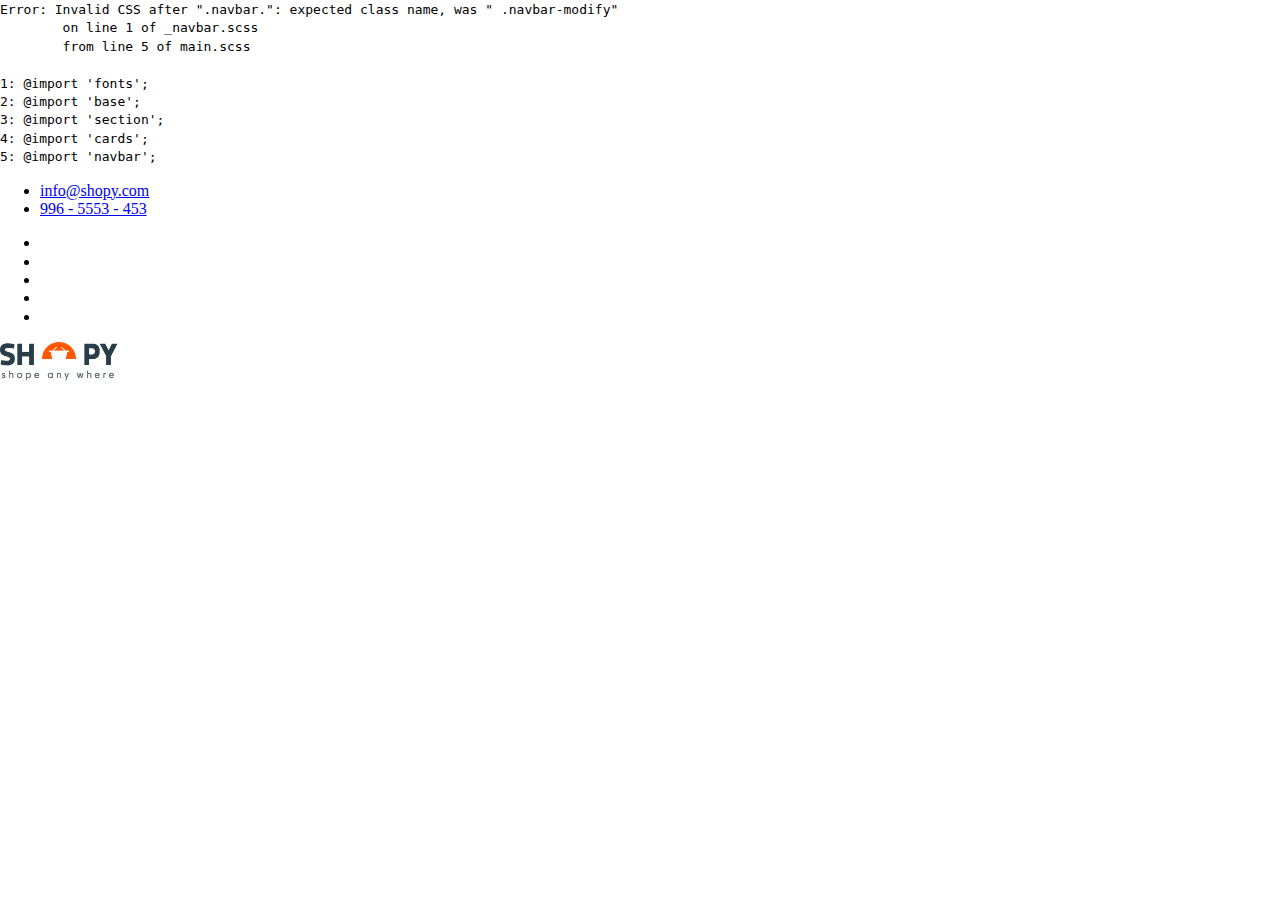
==== index.html @ 3f9ce045 "shopy" ====
<!DOCTYPE html>
<html lang="en">
<head>
    <meta charset="UTF-8">
    <title>shopy</title>
    <link rel="stylesheet" href="scss/normalize.css">
    <link rel="stylesheet" href="scss/main.css">
</head>
<body>
<div class="wrapper">
    <header class="header">
        <div class="container">
            <div class="header-top">
                <div class="list-contacts">
                    <ul>
                        <li><a href="mailto:info@shopy.com"><i class="icon-mail-icon"></i>info@shopy.com</a></li>
                        <li><a href="tel:996 - 5553 - 453"><i class="icon-phone-icon"></i>996 - 5553 - 453</a></li>
                    </ul>
                </div>
                <div class="list-socials">
                    <ul>
                        <li><a href="#" class="icon-facebook-icon"></a></li>
                        <li><a href="#" class="icon-twitter-icon"></a></li>
                        <li><a href="#" class="icon-google-icon"></a></li>
                        <li><a href="#" class="icon-instagram-icon"></a></li>
                        <li><a href="#" class="navbar-toggler"></a></li>
                    </ul>
                </div>
            </div>
            <div class="header-body">
                <div class="header-left">
                    <div class="logo">
                        <img src="images/Logo.png" alt="logo">
                    </div>
                </div>
                <div class="header-right">
                    <div class="navbar-nar"></div>
                </div>
            </div>
        </div>
    </header>
</div>
<script src="js/jquery-3.2.1.min.js"></script>
<script src="js/common.js"></script>
</body>
</html>
---- scss/main.css ----
/*
Error: Invalid CSS after ".navbar.": expected class name, was " .navbar-modify"
        on line 1 of _navbar.scss
        from line 5 of main.scss

1: @import 'fonts';
2: @import 'base';
3: @import 'section';
4: @import 'cards';
5: @import 'navbar';

Backtrace:
_navbar.scss:1
main.scss:5
C:/Ruby24-x64/lib/ruby/gems/2.4.0/gems/sass-3.4.24/lib/sass/scss/parser.rb:1207:in `expected'
C:/Ruby24-x64/lib/ruby/gems/2.4.0/gems/sass-3.4.24/lib/sass/scss/parser.rb:1137:in `expected'
C:/Ruby24-x64/lib/ruby/gems/2.4.0/gems/sass-3.4.24/lib/sass/scss/parser.rb:1132:in `tok!'
C:/Ruby24-x64/lib/ruby/gems/2.4.0/gems/sass-3.4.24/lib/sass/scss/static_parser.rb:190:in `class_selector'
C:/Ruby24-x64/lib/ruby/gems/2.4.0/gems/sass-3.4.24/lib/sass/scss/static_parser.rb:158:in `simple_selector_sequence'
C:/Ruby24-x64/lib/ruby/gems/2.4.0/gems/sass-3.4.24/lib/sass/scss/static_parser.rb:111:in `selector'
C:/Ruby24-x64/lib/ruby/gems/2.4.0/gems/sass-3.4.24/lib/sass/scss/static_parser.rb:86:in `selector_comma_sequence'
C:/Ruby24-x64/lib/ruby/gems/2.4.0/gems/sass-3.4.24/lib/sass/scss/parser.rb:1115:in `expr!'
C:/Ruby24-x64/lib/ruby/gems/2.4.0/gems/sass-3.4.24/lib/sass/scss/static_parser.rb:20:in `parse_selector'
C:/Ruby24-x64/lib/ruby/gems/2.4.0/gems/sass-3.4.24/lib/sass/tree/visitors/perform.rb:427:in `visit_rule'
C:/Ruby24-x64/lib/ruby/gems/2.4.0/gems/sass-3.4.24/lib/sass/tree/visitors/base.rb:36:in `visit'
C:/Ruby24-x64/lib/ruby/gems/2.4.0/gems/sass-3.4.24/lib/sass/tree/visitors/perform.rb:160:in `block in visit'
C:/Ruby24-x64/lib/ruby/gems/2.4.0/gems/sass-3.4.24/lib/sass/stack.rb:79:in `block in with_base'
C:/Ruby24-x64/lib/ruby/gems/2.4.0/gems/sass-3.4.24/lib/sass/stack.rb:115:in `with_frame'
C:/Ruby24-x64/lib/ruby/gems/2.4.0/gems/sass-3.4.24/lib/sass/stack.rb:79:in `with_base'
C:/Ruby24-x64/lib/ruby/gems/2.4.0/gems/sass-3.4.24/lib/sass/tree/visitors/perform.rb:160:in `visit'
C:/Ruby24-x64/lib/ruby/gems/2.4.0/gems/sass-3.4.24/lib/sass/tree/visitors/perform.rb:328:in `block (2 levels) in visit_import'
C:/Ruby24-x64/lib/ruby/gems/2.4.0/gems/sass-3.4.24/lib/sass/tree/visitors/perform.rb:328:in `map'
C:/Ruby24-x64/lib/ruby/gems/2.4.0/gems/sass-3.4.24/lib/sass/tree/visitors/perform.rb:328:in `block in visit_import'
C:/Ruby24-x64/lib/ruby/gems/2.4.0/gems/sass-3.4.24/lib/sass/stack.rb:88:in `block in with_import'
C:/Ruby24-x64/lib/ruby/gems/2.4.0/gems/sass-3.4.24/lib/sass/stack.rb:115:in `with_frame'
C:/Ruby24-x64/lib/ruby/gems/2.4.0/gems/sass-3.4.24/lib/sass/stack.rb:88:in `with_import'
C:/Ruby24-x64/lib/ruby/gems/2.4.0/gems/sass-3.4.24/lib/sass/tree/visitors/perform.rb:325:in `visit_import'
C:/Ruby24-x64/lib/ruby/gems/2.4.0/gems/sass-3.4.24/lib/sass/tree/visitors/base.rb:36:in `visit'
C:/Ruby24-x64/lib/ruby/gems/2.4.0/gems/sass-3.4.24/lib/sass/tree/visitors/perform.rb:160:in `block in visit'
C:/Ruby24-x64/lib/ruby/gems/2.4.0/gems/sass-3.4.24/lib/sass/stack.rb:79:in `block in with_base'
C:/Ruby24-x64/lib/ruby/gems/2.4.0/gems/sass-3.4.24/lib/sass/stack.rb:115:in `with_frame'
C:/Ruby24-x64/lib/ruby/gems/2.4.0/gems/sass-3.4.24/lib/sass/stack.rb:79:in `with_base'
C:/Ruby24-x64/lib/ruby/gems/2.4.0/gems/sass-3.4.24/lib/sass/tree/visitors/perform.rb:160:in `visit'
C:/Ruby24-x64/lib/ruby/gems/2.4.0/gems/sass-3.4.24/lib/sass/tree/visitors/base.rb:52:in `block in visit_children'
C:/Ruby24-x64/lib/ruby/gems/2.4.0/gems/sass-3.4.24/lib/sass/tree/visitors/base.rb:52:in `map'
C:/Ruby24-x64/lib/ruby/gems/2.4.0/gems/sass-3.4.24/lib/sass/tree/visitors/base.rb:52:in `visit_children'
C:/Ruby24-x64/lib/ruby/gems/2.4.0/gems/sass-3.4.24/lib/sass/tree/visitors/perform.rb:169:in `block in visit_children'
C:/Ruby24-x64/lib/ruby/gems/2.4.0/gems/sass-3.4.24/lib/sass/tree/visitors/perform.rb:181:in `with_environment'
C:/Ruby24-x64/lib/ruby/gems/2.4.0/gems/sass-3.4.24/lib/sass/tree/visitors/perform.rb:168:in `visit_children'
C:/Ruby24-x64/lib/ruby/gems/2.4.0/gems/sass-3.4.24/lib/sass/tree/visitors/base.rb:36:in `block in visit'
C:/Ruby24-x64/lib/ruby/gems/2.4.0/gems/sass-3.4.24/lib/sass/tree/visitors/perform.rb:188:in `visit_root'
C:/Ruby24-x64/lib/ruby/gems/2.4.0/gems/sass-3.4.24/lib/sass/tree/visitors/base.rb:36:in `visit'
C:/Ruby24-x64/lib/ruby/gems/2.4.0/gems/sass-3.4.24/lib/sass/tree/visitors/perform.rb:159:in `visit'
C:/Ruby24-x64/lib/ruby/gems/2.4.0/gems/sass-3.4.24/lib/sass/tree/visitors/perform.rb:8:in `visit'
C:/Ruby24-x64/lib/ruby/gems/2.4.0/gems/sass-3.4.24/lib/sass/tree/root_node.rb:36:in `css_tree'
C:/Ruby24-x64/lib/ruby/gems/2.4.0/gems/sass-3.4.24/lib/sass/tree/root_node.rb:29:in `render_with_sourcemap'
C:/Ruby24-x64/lib/ruby/gems/2.4.0/gems/sass-3.4.24/lib/sass/engine.rb:381:in `_render_with_sourcemap'
C:/Ruby24-x64/lib/ruby/gems/2.4.0/gems/sass-3.4.24/lib/sass/engine.rb:298:in `render_with_sourcemap'
C:/Ruby24-x64/lib/ruby/gems/2.4.0/gems/sass-3.4.24/lib/sass/plugin/compiler.rb:492:in `update_stylesheet'
C:/Ruby24-x64/lib/ruby/gems/2.4.0/gems/sass-3.4.24/lib/sass/plugin/compiler.rb:215:in `block in update_stylesheets'
C:/Ruby24-x64/lib/ruby/gems/2.4.0/gems/sass-3.4.24/lib/sass/plugin/compiler.rb:209:in `each'
C:/Ruby24-x64/lib/ruby/gems/2.4.0/gems/sass-3.4.24/lib/sass/plugin/compiler.rb:209:in `update_stylesheets'
C:/Ruby24-x64/lib/ruby/gems/2.4.0/gems/sass-3.4.24/lib/sass/plugin.rb:82:in `update_stylesheets'
C:/Ruby24-x64/lib/ruby/gems/2.4.0/gems/sass-3.4.24/lib/sass/exec/sass_scss.rb:340:in `watch_or_update'
C:/Ruby24-x64/lib/ruby/gems/2.4.0/gems/sass-3.4.24/lib/sass/exec/sass_scss.rb:51:in `process_result'
C:/Ruby24-x64/lib/ruby/gems/2.4.0/gems/sass-3.4.24/lib/sass/exec/base.rb:52:in `parse'
C:/Ruby24-x64/lib/ruby/gems/2.4.0/gems/sass-3.4.24/lib/sass/exec/base.rb:19:in `parse!'
C:/Ruby24-x64/lib/ruby/gems/2.4.0/gems/sass-3.4.24/bin/scss:13:in `<top (required)>'
C:/Ruby24-x64/bin/scss:22:in `load'
C:/Ruby24-x64/bin/scss:22:in `<main>'
*/
body:before {
  white-space: pre;
  font-family: monospace;
  content: "Error: Invalid CSS after \".navbar.\": expected class name, was \" .navbar-modify\"\A         on line 1 of _navbar.scss\A         from line 5 of main.scss\A \A 1: @import 'fonts';\A 2: @import 'base';\A 3: @import 'section';\A 4: @import 'cards';\A 5: @import 'navbar';"; }
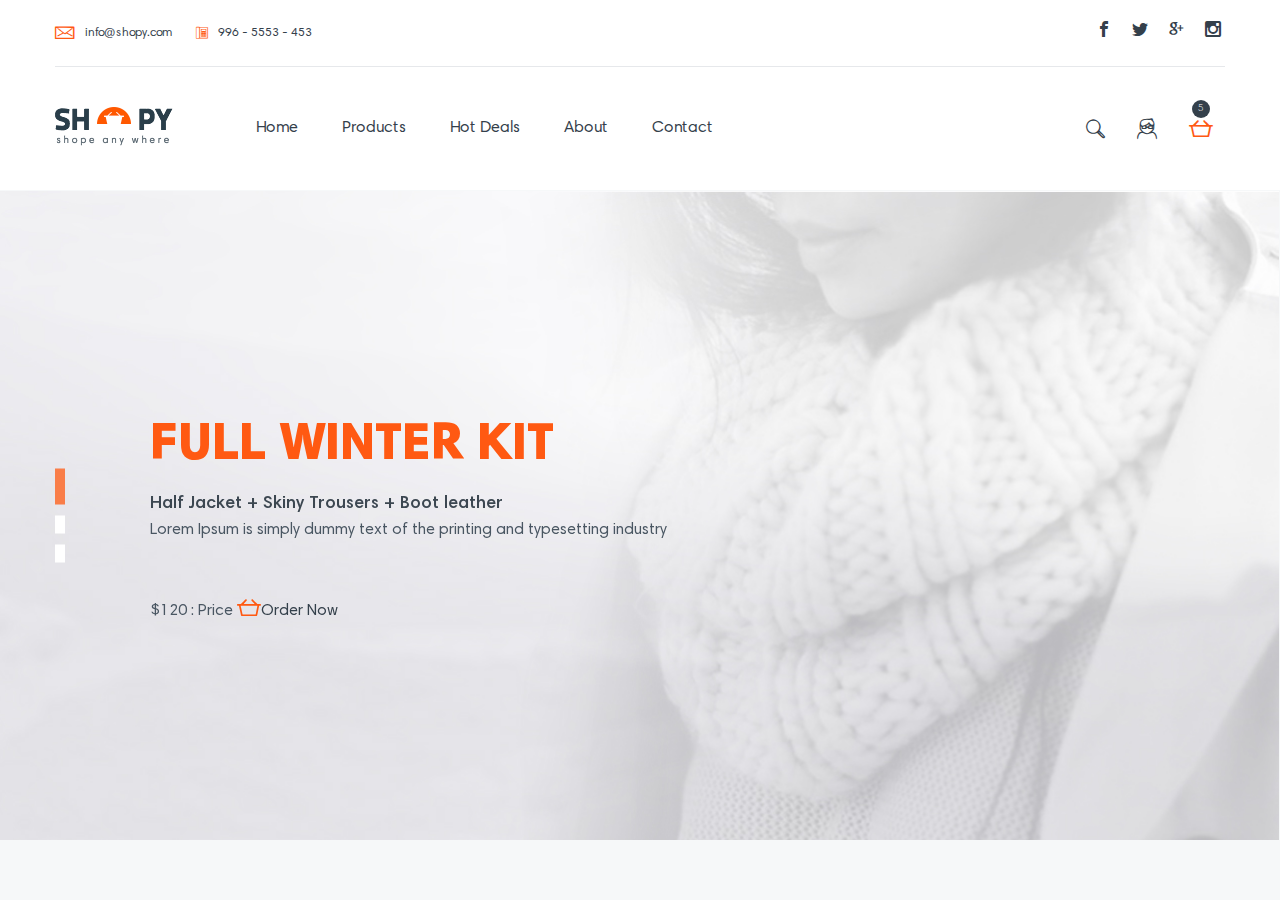
==== commit 8dbad8a4: "..." ====
--- a/index.html
+++ b/index.html
@@ -2,8 +2,11 @@
 <html lang="en">
 <head>
     <meta charset="UTF-8">
+    <meta name="viewport" content="width=device-width, initial-scale=1">
     <title>shopy</title>
     <link rel="stylesheet" href="scss/normalize.css">
+    <link rel="stylesheet" href="slick/slick.css">
+    <link rel="stylesheet" href="slick/slick-theme.css">
     <link rel="stylesheet" href="scss/main.css">
 </head>
 <body>
@@ -13,14 +16,14 @@
             <div class="header-top">
                 <div class="list-contacts">
                     <ul>
-                        <li><a href="mailto:info@shopy.com"><i class="icon-mail-icon"></i>info@shopy.com</a></li>
-                        <li><a href="tel:996 - 5553 - 453"><i class="icon-phone-icon"></i>996 - 5553 - 453</a></li>
+                        <li><a href="mailto:info@shopy.com"><i class="icon-mail-icon"></i><span>info@shopy.com</span></a></li>
+                        <li><a href="tel:996-5553-453"><i class="icon-phone-icon"></i><span>996 - 5553 - 453</span></a></li>
                     </ul>
                 </div>
                 <div class="list-socials">
                     <ul>
-                        <li><a href="#" class="icon-facebook-icon"></a></li>
-                        <li><a href="#" class="icon-twitter-icon"></a></li>
+                        <li><a href="#" class="icon-facebook"></a></li>
+                        <li><a href="#" class="icon-twitter"></a></li>
                         <li><a href="#" class="icon-google-icon"></a></li>
                         <li><a href="#" class="icon-instagram-icon"></a></li>
                         <li><a href="#" class="navbar-toggler"></a></li>
@@ -30,17 +33,94 @@
             <div class="header-body">
                 <div class="header-left">
                     <div class="logo">
-                        <img src="images/Logo.png" alt="logo">
+                        <a href="#"><img src="images/Logo.png" alt="logo"></a>
+                    </div>
+                    <div class="navbar-nar">
+                        <ul>
+                            <li><a href="#">Home</a></li>
+                            <li><a href="#">Products</a></li>
+                            <li><a href="#">Hot Deals</a></li>
+                            <li><a href="#">About</a></li>
+                            <li><a href="#">Contact</a></li>
+                        </ul>
                     </div>
                 </div>
                 <div class="header-right">
-                    <div class="navbar-nar"></div>
+                    <div class="list-options">
+                        <ul>
+                            <li><a href="#" class="icon-search-icon"></a></li>
+                            <li><a href="#" class="icon-user-icon"></a></li>
+                            <li><a href="#" class="icon-cart-icon"><span>5</span></a></li>
+                        </ul>
+                    </div>
                 </div>
             </div>
         </div>
     </header>
+    <div class="main-section-holder">
+        <div class="container holder-dots">
+            <div class="appendDots"></div>
+        </div>
+        <div class="main-section">
+            <div class="sl-slide">
+                <div class="container">
+                    <div class="main-description">
+
+                        <div class="title">FULL WINTER KIT</div>
+                        <div class="description">
+                            <div class="goods">Half Jacket + Skiny Trousers + Boot leather</div>
+                            <p>Lorem Ipsum is simply dummy text of the printing and typesetting industry </p>
+                        </div>
+                        <div class="list-prise">
+                            <ul>
+                                <li>$120 : Price</li>
+                                <li><a href="#"><i class="icon-cart-icon"></i>Order Now</a></li>
+                            </ul>
+                        </div>
+                    </div>
+                </div>
+            </div>
+            <div class="sl-slide">
+                <div class="container">
+                    <div class="main-description">
+
+                        <div class="title">FULL WINTER KIT</div>
+                        <div class="description">
+                            <div class="goods">Half Jacket + Skiny Trousers + Boot leather</div>
+                            <p>Lorem Ipsum is simply dummy text of the printing and typesetting industry </p>
+                        </div>
+                        <div class="list-prise">
+                            <ul>
+                                <li>$120 : Price</li>
+                                <li><a href="#"><i class="icon-cart-icon"></i>Order Now</a></li>
+                            </ul>
+                        </div>
+                    </div>
+                </div>
+            </div>
+            <div class="sl-slide">
+                <div class="container">
+                    <div class="main-description">
+
+                        <div class="title">FULL WINTER KIT</div>
+                        <div class="description">
+                            <div class="goods">Half Jacket + Skiny Trousers + Boot leather</div>
+                            <p>Lorem Ipsum is simply dummy text of the printing and typesetting industry </p>
+                        </div>
+                        <div class="list-prise">
+                            <ul>
+                                <li>$120 : Price</li>
+                                <li><a href="#"><i class="icon-cart-icon"></i>Order Now</a></li>
+                            </ul>
+                        </div>
+                    </div>
+                </div>
+            </div>
+        </div>
+    </div>
 </div>
 <script src="js/jquery-3.2.1.min.js"></script>
+<script src="slick/slick.min.js"></script>
 <script src="js/common.js"></script>
 </body>
 </html>--- a/scss/main.css
+++ b/scss/main.css
@@ -1,75 +1,355 @@
-/*
-Error: Invalid CSS after ".navbar.": expected class name, was " .navbar-modify"
-        on line 1 of _navbar.scss
-        from line 5 of main.scss
-
-1: @import 'fonts';
-2: @import 'base';
-3: @import 'section';
-4: @import 'cards';
-5: @import 'navbar';
-
-Backtrace:
-_navbar.scss:1
-main.scss:5
-C:/Ruby24-x64/lib/ruby/gems/2.4.0/gems/sass-3.4.24/lib/sass/scss/parser.rb:1207:in `expected'
-C:/Ruby24-x64/lib/ruby/gems/2.4.0/gems/sass-3.4.24/lib/sass/scss/parser.rb:1137:in `expected'
-C:/Ruby24-x64/lib/ruby/gems/2.4.0/gems/sass-3.4.24/lib/sass/scss/parser.rb:1132:in `tok!'
-C:/Ruby24-x64/lib/ruby/gems/2.4.0/gems/sass-3.4.24/lib/sass/scss/static_parser.rb:190:in `class_selector'
-C:/Ruby24-x64/lib/ruby/gems/2.4.0/gems/sass-3.4.24/lib/sass/scss/static_parser.rb:158:in `simple_selector_sequence'
-C:/Ruby24-x64/lib/ruby/gems/2.4.0/gems/sass-3.4.24/lib/sass/scss/static_parser.rb:111:in `selector'
-C:/Ruby24-x64/lib/ruby/gems/2.4.0/gems/sass-3.4.24/lib/sass/scss/static_parser.rb:86:in `selector_comma_sequence'
-C:/Ruby24-x64/lib/ruby/gems/2.4.0/gems/sass-3.4.24/lib/sass/scss/parser.rb:1115:in `expr!'
-C:/Ruby24-x64/lib/ruby/gems/2.4.0/gems/sass-3.4.24/lib/sass/scss/static_parser.rb:20:in `parse_selector'
-C:/Ruby24-x64/lib/ruby/gems/2.4.0/gems/sass-3.4.24/lib/sass/tree/visitors/perform.rb:427:in `visit_rule'
-C:/Ruby24-x64/lib/ruby/gems/2.4.0/gems/sass-3.4.24/lib/sass/tree/visitors/base.rb:36:in `visit'
-C:/Ruby24-x64/lib/ruby/gems/2.4.0/gems/sass-3.4.24/lib/sass/tree/visitors/perform.rb:160:in `block in visit'
-C:/Ruby24-x64/lib/ruby/gems/2.4.0/gems/sass-3.4.24/lib/sass/stack.rb:79:in `block in with_base'
-C:/Ruby24-x64/lib/ruby/gems/2.4.0/gems/sass-3.4.24/lib/sass/stack.rb:115:in `with_frame'
-C:/Ruby24-x64/lib/ruby/gems/2.4.0/gems/sass-3.4.24/lib/sass/stack.rb:79:in `with_base'
-C:/Ruby24-x64/lib/ruby/gems/2.4.0/gems/sass-3.4.24/lib/sass/tree/visitors/perform.rb:160:in `visit'
-C:/Ruby24-x64/lib/ruby/gems/2.4.0/gems/sass-3.4.24/lib/sass/tree/visitors/perform.rb:328:in `block (2 levels) in visit_import'
-C:/Ruby24-x64/lib/ruby/gems/2.4.0/gems/sass-3.4.24/lib/sass/tree/visitors/perform.rb:328:in `map'
-C:/Ruby24-x64/lib/ruby/gems/2.4.0/gems/sass-3.4.24/lib/sass/tree/visitors/perform.rb:328:in `block in visit_import'
-C:/Ruby24-x64/lib/ruby/gems/2.4.0/gems/sass-3.4.24/lib/sass/stack.rb:88:in `block in with_import'
-C:/Ruby24-x64/lib/ruby/gems/2.4.0/gems/sass-3.4.24/lib/sass/stack.rb:115:in `with_frame'
-C:/Ruby24-x64/lib/ruby/gems/2.4.0/gems/sass-3.4.24/lib/sass/stack.rb:88:in `with_import'
-C:/Ruby24-x64/lib/ruby/gems/2.4.0/gems/sass-3.4.24/lib/sass/tree/visitors/perform.rb:325:in `visit_import'
-C:/Ruby24-x64/lib/ruby/gems/2.4.0/gems/sass-3.4.24/lib/sass/tree/visitors/base.rb:36:in `visit'
-C:/Ruby24-x64/lib/ruby/gems/2.4.0/gems/sass-3.4.24/lib/sass/tree/visitors/perform.rb:160:in `block in visit'
-C:/Ruby24-x64/lib/ruby/gems/2.4.0/gems/sass-3.4.24/lib/sass/stack.rb:79:in `block in with_base'
-C:/Ruby24-x64/lib/ruby/gems/2.4.0/gems/sass-3.4.24/lib/sass/stack.rb:115:in `with_frame'
-C:/Ruby24-x64/lib/ruby/gems/2.4.0/gems/sass-3.4.24/lib/sass/stack.rb:79:in `with_base'
-C:/Ruby24-x64/lib/ruby/gems/2.4.0/gems/sass-3.4.24/lib/sass/tree/visitors/perform.rb:160:in `visit'
-C:/Ruby24-x64/lib/ruby/gems/2.4.0/gems/sass-3.4.24/lib/sass/tree/visitors/base.rb:52:in `block in visit_children'
-C:/Ruby24-x64/lib/ruby/gems/2.4.0/gems/sass-3.4.24/lib/sass/tree/visitors/base.rb:52:in `map'
-C:/Ruby24-x64/lib/ruby/gems/2.4.0/gems/sass-3.4.24/lib/sass/tree/visitors/base.rb:52:in `visit_children'
-C:/Ruby24-x64/lib/ruby/gems/2.4.0/gems/sass-3.4.24/lib/sass/tree/visitors/perform.rb:169:in `block in visit_children'
-C:/Ruby24-x64/lib/ruby/gems/2.4.0/gems/sass-3.4.24/lib/sass/tree/visitors/perform.rb:181:in `with_environment'
-C:/Ruby24-x64/lib/ruby/gems/2.4.0/gems/sass-3.4.24/lib/sass/tree/visitors/perform.rb:168:in `visit_children'
-C:/Ruby24-x64/lib/ruby/gems/2.4.0/gems/sass-3.4.24/lib/sass/tree/visitors/base.rb:36:in `block in visit'
-C:/Ruby24-x64/lib/ruby/gems/2.4.0/gems/sass-3.4.24/lib/sass/tree/visitors/perform.rb:188:in `visit_root'
-C:/Ruby24-x64/lib/ruby/gems/2.4.0/gems/sass-3.4.24/lib/sass/tree/visitors/base.rb:36:in `visit'
-C:/Ruby24-x64/lib/ruby/gems/2.4.0/gems/sass-3.4.24/lib/sass/tree/visitors/perform.rb:159:in `visit'
-C:/Ruby24-x64/lib/ruby/gems/2.4.0/gems/sass-3.4.24/lib/sass/tree/visitors/perform.rb:8:in `visit'
-C:/Ruby24-x64/lib/ruby/gems/2.4.0/gems/sass-3.4.24/lib/sass/tree/root_node.rb:36:in `css_tree'
-C:/Ruby24-x64/lib/ruby/gems/2.4.0/gems/sass-3.4.24/lib/sass/tree/root_node.rb:29:in `render_with_sourcemap'
-C:/Ruby24-x64/lib/ruby/gems/2.4.0/gems/sass-3.4.24/lib/sass/engine.rb:381:in `_render_with_sourcemap'
-C:/Ruby24-x64/lib/ruby/gems/2.4.0/gems/sass-3.4.24/lib/sass/engine.rb:298:in `render_with_sourcemap'
-C:/Ruby24-x64/lib/ruby/gems/2.4.0/gems/sass-3.4.24/lib/sass/plugin/compiler.rb:492:in `update_stylesheet'
-C:/Ruby24-x64/lib/ruby/gems/2.4.0/gems/sass-3.4.24/lib/sass/plugin/compiler.rb:215:in `block in update_stylesheets'
-C:/Ruby24-x64/lib/ruby/gems/2.4.0/gems/sass-3.4.24/lib/sass/plugin/compiler.rb:209:in `each'
-C:/Ruby24-x64/lib/ruby/gems/2.4.0/gems/sass-3.4.24/lib/sass/plugin/compiler.rb:209:in `update_stylesheets'
-C:/Ruby24-x64/lib/ruby/gems/2.4.0/gems/sass-3.4.24/lib/sass/plugin.rb:82:in `update_stylesheets'
-C:/Ruby24-x64/lib/ruby/gems/2.4.0/gems/sass-3.4.24/lib/sass/exec/sass_scss.rb:340:in `watch_or_update'
-C:/Ruby24-x64/lib/ruby/gems/2.4.0/gems/sass-3.4.24/lib/sass/exec/sass_scss.rb:51:in `process_result'
-C:/Ruby24-x64/lib/ruby/gems/2.4.0/gems/sass-3.4.24/lib/sass/exec/base.rb:52:in `parse'
-C:/Ruby24-x64/lib/ruby/gems/2.4.0/gems/sass-3.4.24/lib/sass/exec/base.rb:19:in `parse!'
-C:/Ruby24-x64/lib/ruby/gems/2.4.0/gems/sass-3.4.24/bin/scss:13:in `<top (required)>'
-C:/Ruby24-x64/bin/scss:22:in `load'
-C:/Ruby24-x64/bin/scss:22:in `<main>'
-*/
-body:before {
-  white-space: pre;
-  font-family: monospace;
-  content: "Error: Invalid CSS after \".navbar.\": expected class name, was \" .navbar-modify\"\A         on line 1 of _navbar.scss\A         from line 5 of main.scss\A \A 1: @import 'fonts';\A 2: @import 'base';\A 3: @import 'section';\A 4: @import 'cards';\A 5: @import 'navbar';"; }
+@font-face {
+  font-family: 'Harmonia Sans Pro Cyr Semi Bd';
+  src: url("../fonts/HarmoniaSansProCyr-SemiBd.woff2") format("woff2"), url("../fonts/HarmoniaSansProCyr-SemiBd.woff") format("woff"), url("../fonts/HarmoniaSansProCyr-SemiBd.svg#HarmoniaSansProCyr-SemiBd") format("svg");
+  font-weight: 600;
+  font-style: normal; }
+@font-face {
+  font-family: 'Harmonia Sans Pro Cyr';
+  src: url("../fonts/HarmoniaSansProCyr-Light.woff2") format("woff2"), url("../fonts/HarmoniaSansProCyr-Light.woff") format("woff"), url("../fonts/HarmoniaSansProCyr-Light.svg#HarmoniaSansProCyr-Light") format("svg");
+  font-weight: 300;
+  font-style: normal; }
+@font-face {
+  font-family: 'Harmonia Sans Pro Cyr';
+  src: url("../fonts/HarmoniaSansProCyr-Italic.woff2") format("woff2"), url("../fonts/HarmoniaSansProCyr-Italic.woff") format("woff"), url("../fonts/HarmoniaSansProCyr-Italic.svg#HarmoniaSansProCyr-Italic") format("svg");
+  font-weight: normal;
+  font-style: italic; }
+@font-face {
+  font-family: 'Harmonia Sans Pro Cyr';
+  src: url("../fonts/HarmoniaSansProCyr-Black.woff2") format("woff2"), url("../fonts/HarmoniaSansProCyr-Black.woff") format("woff"), url("../fonts/HarmoniaSansProCyr-Black.svg#HarmoniaSansProCyr-Black") format("svg");
+  font-weight: 900;
+  font-style: normal; }
+@font-face {
+  font-family: 'Harmonia Sans Pro Cyr';
+  src: url("../fonts/HarmoniaSansProCyr-Bold.woff2") format("woff2"), url("../fonts/HarmoniaSansProCyr-Bold.woff") format("woff"), url("../fonts/HarmoniaSansProCyr-Bold.svg#HarmoniaSansProCyr-Bold") format("svg");
+  font-weight: bold;
+  font-style: normal; }
+@font-face {
+  font-family: 'Harmonia Sans Pro Cyr';
+  src: url("../fonts/HarmoniaSansProCyr-Regular.woff2") format("woff2"), url("../fonts/HarmoniaSansProCyr-Regular.woff") format("woff"), url("../fonts/HarmoniaSansProCyr-Regular.svg#HarmoniaSansProCyr-Regular") format("svg");
+  font-weight: normal;
+  font-style: normal; }
+@font-face {
+  font-family: 'icomoon';
+  src: url("../fonts/icomoon.eot?m0nc17");
+  src: url("../fonts/icomoon.eot?m0nc17#iefix") format("embedded-opentype"), url("../fonts/icomoon.ttf?m0nc17") format("truetype"), url("../fonts/icomoon.woff?m0nc17") format("woff"), url("../fonts/icomoon.svg?m0nc17#icomoon") format("svg");
+  font-weight: normal;
+  font-style: normal; }
+[class^="icon-"], [class*=" icon-"] {
+  /* use !important to prevent issues with browser extensions that change fonts */
+  font-family: 'icomoon' !important;
+  speak: none;
+  font-style: normal;
+  font-weight: normal;
+  font-variant: normal;
+  text-transform: none;
+  line-height: 1;
+  /* Better Font Rendering =========== */
+  -webkit-font-smoothing: antialiased;
+  -moz-osx-font-smoothing: grayscale; }
+
+.icon-add-to-cart-icon:before {
+  content: "\e900"; }
+
+.icon-cart-icon:before {
+  content: "\e901"; }
+
+.icon-mail-icon:before {
+  content: "\e902"; }
+
+.icon-phone-icon:before {
+  content: "\e906"; }
+
+.icon-search-icon:before {
+  content: "\e907"; }
+
+.icon-share-icon:before {
+  content: "\e908"; }
+
+.icon-user-icon:before {
+  content: "\e909"; }
+
+.icon-google-icon:before {
+  content: "\e903"; }
+
+.icon-instagram-icon:before {
+  content: "\e904"; }
+
+.icon-like-icon:before {
+  content: "\e905"; }
+
+.icon-facebook:before {
+  content: "\ea90"; }
+
+.icon-twitter:before {
+  content: "\ea96"; }
+
+body {
+  margin: 0;
+  background: #f6f8f9; }
+
+html {
+  box-sizing: border-box;
+  line-height: 1.6;
+  font: 16px/1.6 'Harmonia Sans Pro Cyr';
+  font-style: normal;
+  font-weight: normal;
+  color: #495662; }
+
+img {
+  max-width: 100%;
+  height: auto; }
+
+a {
+  color: #34404b;
+  text-decoration: none; }
+  a:hover {
+    color: #ff5912; }
+
+footer a {
+  font-size: 14px;
+  text-transform: lowercase; }
+
+ul {
+  margin: 0; }
+
+*,
+*::before,
+*::after {
+  box-sizing: inherit; }
+
+h1, h2, h3, h4, h5 {
+  margin: 0; }
+
+ul {
+  padding-left: 0; }
+
+li {
+  list-style: none; }
+
+i {
+  color: #ff5912; }
+
+h1 {
+  font: 52px/1 'Harmonia Sans Pro Cyr';
+  font-weight: 900;
+  font-style: normal;
+  text-transform: uppercase;
+  color: #ff5912; }
+
+.clearfix {
+  content: '';
+  display: table;
+  clear: both; }
+
+.wrapper {
+  overflow: hidden;
+  position: relative;
+  margin: 0 auto; }
+
+.container {
+  max-width: 1200px;
+  margin-left: auto;
+  margin-right: auto;
+  padding: 0 15px;
+  width: 100%; }
+
+li {
+  display: inline-block; }
+  li a {
+    display: block; }
+
+.section {
+  padding: 120px 0; }
+
+.section-heading .heading-title {
+  font: 36px/1 'Harmonia Sans Pro Cyr';
+  font-weight: 900;
+  font-style: normal;
+  text-transform: uppercase;
+  color: #ff5912; }
+  .section-heading .heading-title span {
+    color: #34404b; }
+
+.card {
+  background-color: #fff; }
+
+.card-product .card-header img {
+  max-width: 100%;
+  height: auto; }
+.card-product .card-body .card-title {
+  font-size: 18px;
+  color: #34404b; }
+.card-product .card-body .card-price {
+  font-size: 18px;
+  color: #ff5912; }
+
+.navbar-toggler {
+  display: none; }
+
+.header-top {
+  display: flex;
+  justify-content: space-between;
+  padding: 20px 0;
+  border-bottom: 1px solid #e6e8eb; }
+
+.header {
+  background-color: #fff; }
+
+.list-contacts li {
+  padding-right: 19px;
+  transition: .2s all; }
+.list-contacts i {
+  padding-right: 10px;
+  display: inline-block;
+  vertical-align: middle; }
+.list-contacts span {
+  display: inline-block;
+  vertical-align: middle; }
+.list-contacts a {
+  font-size: 12px;
+  transition: .2s all; }
+
+.icon-google-icon {
+  font-size: 17px; }
+
+.list-socials {
+  margin-right: -8px; }
+  .list-socials a {
+    padding: 0 8px;
+    transition: .2s all; }
+
+.header-body {
+  padding: 40px 0;
+  display: flex;
+  justify-content: space-between;
+  align-content: center; }
+
+.header-left {
+  display: flex;
+  line-height: 1;
+  align-items: center; }
+  .header-left .logo {
+    margin-right: 83px; }
+
+.navbar-nar ul {
+  margin: 0 -20px; }
+.navbar-nar li {
+  padding: 0 20px; }
+
+.list-options li {
+  padding: 0 16px;
+  margin-right: -4px;
+  vertical-align: middle; }
+.list-options a {
+  color: #34404b; }
+.list-options .icon-cart-icon {
+  color: #ff5912; }
+.list-options span {
+  position: absolute;
+  width: 18px;
+  height: 18px;
+  content: '';
+  line-height: 18px;
+  text-align: center;
+  background-color: #34404b;
+  top: -20px;
+  right: 3px;
+  color: #fff;
+  border-radius: 50%;
+  font-family: 'Harmonia Sans Pro Cyr';
+  font-style: normal;
+  font-weight: 300;
+  font-size: 10px; }
+
+.icon-search-icon {
+  font-size: 19px; }
+
+.icon-user-icon {
+  font-size: 21px; }
+
+.icon-cart-icon {
+  font-size: 17px;
+  position: relative; }
+
+.header-right {
+  display: flex;
+  align-items: center;
+  line-height: 1; }
+
+.sl-slide {
+  background: url("../images/bg-slider.jpg") center right no-repeat;
+  background-size: cover; }
+
+.main-description {
+  display: flex;
+  flex-direction: column;
+  justify-content: center;
+  min-height: 649px;
+  padding-left: 95px; }
+  .main-description .title {
+    font-family: "Harmonia Sans Pro Cyr";
+    font-size: 52px;
+    font-weight: 900;
+    text-transform: uppercase;
+    color: #ff5912; }
+  .main-description .description {
+    padding: 1px 0 55px; }
+    .main-description .description .goods {
+      font-family: 'Harmonia Sans Pro Cyr Semi Bd';
+      font-size: 18px;
+      color: #3c4751; }
+    .main-description .description p {
+      margin: 0; }
+
+:focus {
+  outline: none; }
+
+.appendDots {
+  position: absolute;
+  top: 0;
+  height: 651px; }
+
+.sl-slide .container {
+  position: relative; }
+
+.holder-dots {
+  z-index: 111111;
+  position: relative; }
+
+.slick-dots {
+  position: absolute;
+  bottom: auto;
+  top: 50%;
+  transform: translateY(-50%);
+  display: block;
+  width: 100%;
+  padding: 0;
+  margin: 0;
+  list-style: none;
+  text-align: center; }
+  .slick-dots li {
+    width: 10px;
+    height: 36px; }
+
+.slick-dots li button:before {
+  content: '';
+  width: 10px;
+  height: 18px;
+  background-color: #fff;
+  opacity: 1; }
+
+.slick-dots .slick-active button:before {
+  width: 10px;
+  height: 36px;
+  content: '';
+  background-color: #ff5912;
+  opacity: 1; }
+
+.slick-dots li {
+  height: 18px;
+  margin: 5px 0; }
+
+.slick-dots .slick-active {
+  height: 36px; }
+
+/*# sourceMappingURL=main.css.map */
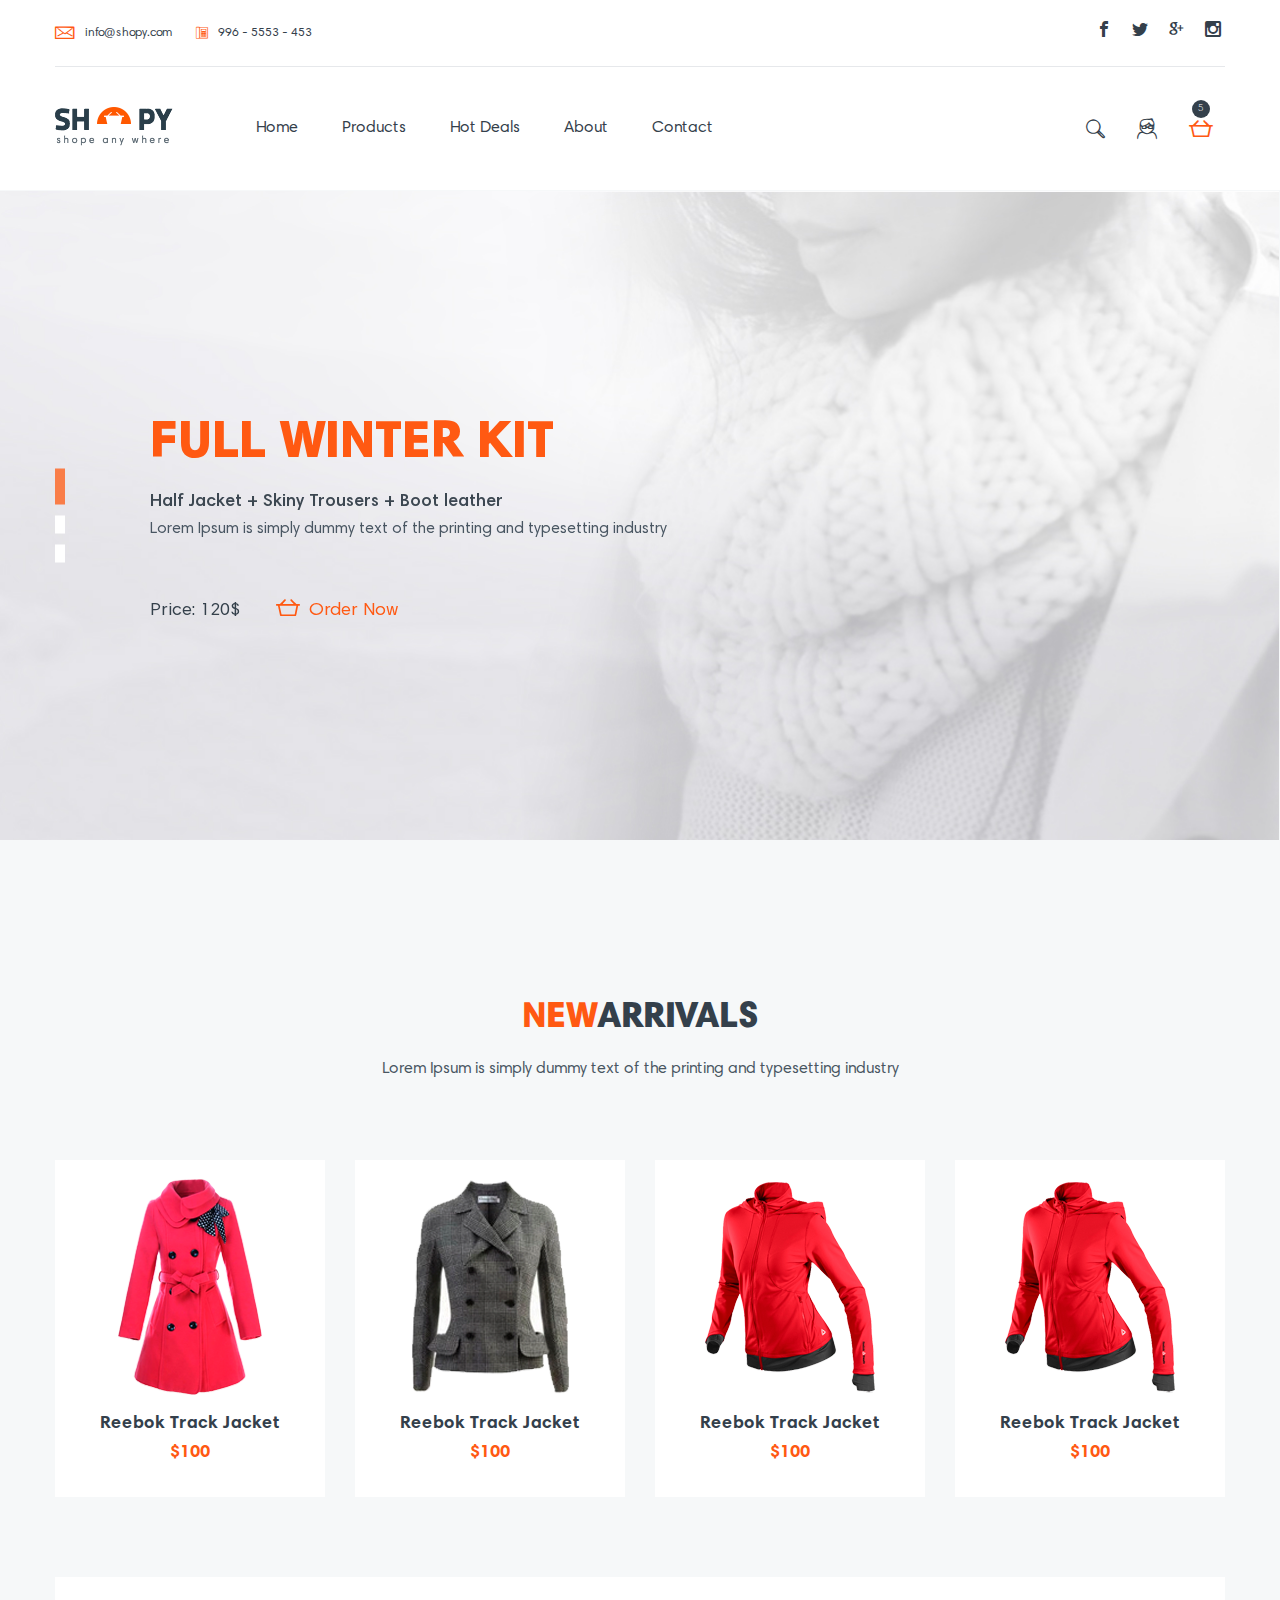
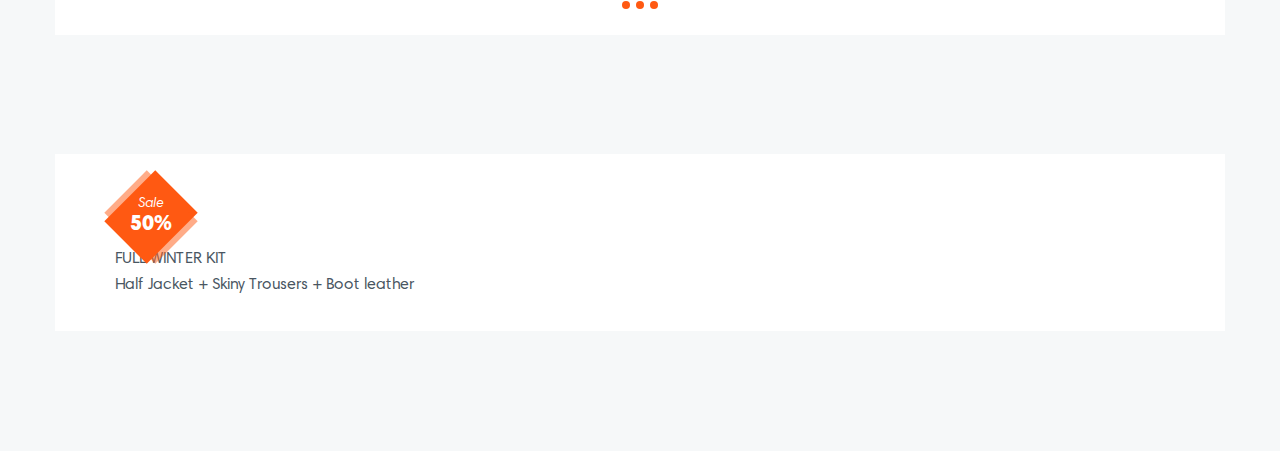
==== commit 247a7373: "shopy" ====
--- a/index.html
+++ b/index.html
@@ -16,8 +16,10 @@
             <div class="header-top">
                 <div class="list-contacts">
                     <ul>
-                        <li><a href="mailto:info@shopy.com"><i class="icon-mail-icon"></i><span>info@shopy.com</span></a></li>
-                        <li><a href="tel:996-5553-453"><i class="icon-phone-icon"></i><span>996 - 5553 - 453</span></a></li>
+                        <li><a href="mailto:info@shopy.com"><i
+                                class="icon-mail-icon"></i><span>info@shopy.com</span></a></li>
+                        <li><a href="tel:996-5553-453"><i class="icon-phone-icon"></i><span>996 - 5553 - 453</span></a>
+                        </li>
                     </ul>
                 </div>
                 <div class="list-socials">
@@ -71,9 +73,9 @@
                             <div class="goods">Half Jacket + Skiny Trousers + Boot leather</div>
                             <p>Lorem Ipsum is simply dummy text of the printing and typesetting industry </p>
                         </div>
-                        <div class="list-prise">
+                        <div class="list-price">
                             <ul>
-                                <li>$120 : Price</li>
+                                <li>Price: 120$</li>
                                 <li><a href="#"><i class="icon-cart-icon"></i>Order Now</a></li>
                             </ul>
                         </div>
@@ -89,9 +91,9 @@
                             <div class="goods">Half Jacket + Skiny Trousers + Boot leather</div>
                             <p>Lorem Ipsum is simply dummy text of the printing and typesetting industry </p>
                         </div>
-                        <div class="list-prise">
+                        <div class="list-price">
                             <ul>
-                                <li>$120 : Price</li>
+                                <li>Price: 120$</li>
                                 <li><a href="#"><i class="icon-cart-icon"></i>Order Now</a></li>
                             </ul>
                         </div>
@@ -107,11 +109,216 @@
                             <div class="goods">Half Jacket + Skiny Trousers + Boot leather</div>
                             <p>Lorem Ipsum is simply dummy text of the printing and typesetting industry </p>
                         </div>
-                        <div class="list-prise">
+                        <div class="list-price">
                             <ul>
-                                <li>$120 : Price</li>
+                                <li>Price: 120$</li>
                                 <li><a href="#"><i class="icon-cart-icon"></i>Order Now</a></li>
                             </ul>
+                        </div>
+                    </div>
+                </div>
+            </div>
+        </div>
+    </div>
+    <div class="section .section-arrivals">
+        <div class="container">
+            <div class="section-heading">
+                <div class="section-title">NEW<span>ARRIVALS</span></div>
+                <div class="section-description">Lorem Ipsum is simply dummy text of the printing and typesetting
+                    industry
+                </div>
+            </div>
+            <div class="card card-products">
+                <div class="card-product">
+                    <div class="card-header">
+                        <img src="images/Product%20Img1.png" alt="product1">
+                    </div>
+                    <div class="card-body">
+                        <div class="card-title">Reebok Track Jacket</div>
+                        <div class="card-price">$100</div>
+                    </div>
+                    <div class="card-hover">
+                        <div class="card-header">
+                            <img src="images/hover-Img.png" alt="min-product">
+                        </div>
+                        <div class="card-body">
+                            <div class="card-title">Reebok Track Jacket</div>
+                            <div class="card-list-sizes">
+                                <div class="ws">sizes :</div>
+                                <ul class="list-sizes">
+                                    <li><a href="">s</a></li>
+                                    <li><a href="">-m</a></li>
+                                    <li><a href="">-l</a></li>
+                                    <li><a href="">-xl</a></li>
+                                </ul>
+                            </div>
+                            <div class="card-list-colors">
+                                <ul class="list-colors">
+                                    <li><a href="#" class="red"></a></li>
+                                    <li><a href="#" class="black"></a></li>
+                                    <li><a href="#" class="blue"></a></li>
+                                    <li><a href="#" class="green"></a></li>
+                                </ul>
+                            </div>
+                        </div>
+                        <div class="card-footer">
+                            <div class="card-list-options">
+                                <ul class="list-options">
+                                    <li><a href="#"><i class="icon-share-icon"></i></a></li>
+                                    <li><a href="#"><i class="icon-add-to-cart-icon"></i></a></li>
+                                    <li><a href="#"><i class="icon-like-icon"></i></a></li>
+                                </ul>
+                            </div>
+                        </div>
+                    </div>
+                </div>
+                <div class="card-product">
+                    <div class="card-header">
+                        <img src="images/Product%20Img2.png" alt="product1">
+                    </div>
+                    <div class="card-body">
+                        <div class="card-title">Reebok Track Jacket</div>
+                        <div class="card-price">$100</div>
+                    </div>
+                    <div class="card-hover">
+                        <div class="card-header">
+                            <img src="images/hover-Img.png" alt="min-product">
+                        </div>
+                        <div class="card-body">
+                            <div class="card-title">Reebok Track Jacket</div>
+                            <div class="card-list-sizes">
+                                <div class="ws">sizes :</div>
+                                <ul class="list-sizes">
+                                    <li><a href="">s</a></li>
+                                    <li><a href="">-m</a></li>
+                                    <li><a href="">-l</a></li>
+                                    <li><a href="">-xl</a></li>
+                                </ul>
+                            </div>
+                            <div class="card-list-colors">
+                                <ul class="list-colors">
+                                    <li><a href="#" class="red"></a></li>
+                                    <li><a href="#" class="black"></a></li>
+                                    <li><a href="#" class="blue"></a></li>
+                                    <li><a href="#" class="green"></a></li>
+                                </ul>
+                            </div>
+                        </div>
+                        <div class="card-footer">
+                            <div class="card-list-options">
+                                <ul class="list-options">
+                                    <li><a href="#"><i class="icon-share-icon"></i></a></li>
+                                    <li><a href="#"><i class="icon-add-to-cart-icon"></i></a></li>
+                                    <li><a href="#"><i class="icon-like-icon"></i></a></li>
+                                </ul>
+                            </div>
+                        </div>
+                    </div>
+                </div>
+                <div class="card-product">
+                    <div class="card-header">
+                        <img src="images/Product%20Img3.png" alt="product1">
+                    </div>
+                    <div class="card-body">
+                        <div class="card-title">Reebok Track Jacket</div>
+                        <div class="card-price">$100</div>
+                    </div>
+                    <div class="card-hover">
+                        <div class="card-header">
+                            <img src="images/hover-Img.png" alt="min-product">
+                        </div>
+                        <div class="card-body">
+                            <div class="card-title">Reebok Track Jacket</div>
+                            <div class="card-list-sizes">
+                                <div class="ws">sizes :</div>
+                                <ul class="list-sizes">
+                                    <li><a href="">s</a></li>
+                                    <li><a href="">-m</a></li>
+                                    <li><a href="">-l</a></li>
+                                    <li><a href="">-xl</a></li>
+                                </ul>
+                            </div>
+                            <div class="card-list-colors">
+                                <ul class="list-colors">
+                                    <li><a href="#" class="red"></a></li>
+                                    <li><a href="#" class="black"></a></li>
+                                    <li><a href="#" class="blue"></a></li>
+                                    <li><a href="#" class="green"></a></li>
+                                </ul>
+                            </div>
+                        </div>
+                        <div class="card-footer">
+                            <div class="card-list-options">
+                                <ul class="list-options">
+                                    <li><a href="#"><i class="icon-share-icon"></i></a></li>
+                                    <li><a href="#"><i class="icon-add-to-cart-icon"></i></a></li>
+                                    <li><a href="#"><i class="icon-like-icon"></i></a></li>
+                                </ul>
+                            </div>
+                        </div>
+                    </div>
+                </div>
+                <div class="card-product">
+                    <div class="card-header">
+                        <img src="images/Product%20Img3.png" alt="product1">
+                    </div>
+                    <div class="card-body">
+                        <div class="card-title">Reebok Track Jacket</div>
+                        <div class="card-price">$100</div>
+                    </div>
+                    <div class="card-hover">
+                        <div class="card-header">
+                            <img src="images/hover-Img.png" alt="min-product">
+                        </div>
+                        <div class="card-body">
+                            <div class="card-title">Reebok Track Jacket</div>
+                            <div class="card-list-sizes">
+                                <div class="ws">sizes :</div>
+                                <ul class="list-sizes">
+                                    <li><a href="">s</a></li>
+                                    <li><a href="">-m</a></li>
+                                    <li><a href="">-l</a></li>
+                                    <li><a href="">-xl</a></li>
+                                </ul>
+                            </div>
+                            <div class="card-list-colors">
+                                <ul class="list-colors">
+                                    <li><a href="#" class="red"></a></li>
+                                    <li><a href="#" class="black"></a></li>
+                                    <li><a href="#" class="blue"></a></li>
+                                    <li><a href="#" class="green"></a></li>
+                                </ul>
+                            </div>
+                        </div>
+                        <div class="card-footer">
+                            <div class="card-list-options">
+                                <ul class="list-options">
+                                    <li><a href="#"><i class="icon-share-icon"></i></a></li>
+                                    <li><a href="#"><i class="icon-add-to-cart-icon"></i></a></li>
+                                    <li><a href="#"><i class="icon-like-icon"></i></a></li>
+                                </ul>
+                            </div>
+                        </div>
+                    </div>
+                </div>
+            </div>
+            <div class="dots">
+                <ul>
+                    <li><a href="#"></a></li>
+                    <li><a href="#"></a></li>
+                    <li><a href="#"></a></li>
+                </ul>
+            </div>
+            <div class="offers">
+                <div class="offers-holder">
+                    <div class="card-sale">
+                        <div class="sale">Sale</div>
+                        <span>50%</span>
+                    </div>
+                    <div class="area">
+                        <div class="sale-title">
+                            <div class="title">FULL WINTER KIT</div>
+                            <div class="description">Half Jacket + Skiny Trousers + Boot leather</div>
                         </div>
                     </div>
                 </div>
--- a/scss/main.css
+++ b/scss/main.css
@@ -161,27 +161,22 @@
 .section {
   padding: 120px 0; }
 
-.section-heading .heading-title {
-  font: 36px/1 'Harmonia Sans Pro Cyr';
-  font-weight: 900;
-  font-style: normal;
-  text-transform: uppercase;
-  color: #ff5912; }
-  .section-heading .heading-title span {
-    color: #34404b; }
-
-.card {
-  background-color: #fff; }
+.section-title {
+  font-size: 36px; }
 
 .card-product .card-header img {
   max-width: 100%;
   height: auto; }
-.card-product .card-body .card-title {
+.card-product .card-body {
+  text-align: center; }
+  .card-product .card-body .card-price {
+    font-size: 18px;
+    color: #ff5912;
+    font-weight: bold; }
+.card-product .card-title {
   font-size: 18px;
-  color: #34404b; }
-.card-product .card-body .card-price {
-  font-size: 18px;
-  color: #ff5912; }
+  color: #34404b;
+  font-weight: bold; }
 
 .navbar-toggler {
   display: none; }
@@ -242,6 +237,8 @@
   vertical-align: middle; }
 .list-options a {
   color: #34404b; }
+.list-options i {
+  font-size: 20px; }
 .list-options .icon-cart-icon {
   color: #ff5912; }
 .list-options span {
@@ -352,4 +349,173 @@
 .slick-dots .slick-active {
   height: 36px; }
 
+.list-price {
+  font-size: 18px;
+  color: #34404b; }
+  .list-price li:last-child {
+    padding-left: 31px; }
+    .list-price li:last-child a {
+      color: #ff5912; }
+  .list-price i {
+    padding-right: 9px; }
+
+.section-heading {
+  text-align: center;
+  padding-bottom: 77px; }
+
+.section-title {
+  color: #ff5912;
+  font-size: 36px;
+  font-family: "Harmonia Sans Pro Cyr";
+  font-weight: 900;
+  padding-bottom: 9px; }
+  .section-title span {
+    color: #34404b; }
+
+.list-colors a {
+  width: 14px;
+  height: 14px;
+  border-radius: 50%; }
+.list-colors .red {
+  background-color: #ea454f; }
+.list-colors .black {
+  background-color: #41515d; }
+.list-colors .blue {
+  background-color: #42c2ff; }
+.list-colors .green {
+  background-color: #2cdd7b; }
+
+.card-product {
+  width: 25%;
+  margin: 0 15px;
+  background-color: #fff;
+  padding: 30px;
+  position: relative; }
+
+.card-products {
+  display: flex;
+  justify-content: space-between;
+  margin: 0 -15px; }
+
+.card-header {
+  height: 220px;
+  display: flex;
+  justify-content: center;
+  align-items: center;
+  padding-bottom: 25px; }
+
+.card-product:hover .card-hover {
+  opacity: 1; }
+
+.card-hover {
+  opacity: 0;
+  position: absolute;
+  top: 0;
+  bottom: 0;
+  right: 0;
+  left: 0;
+  background-color: #fff;
+  transition: .2s;
+  padding: 35px 50px 30px 50px;
+  text-align: center;
+  box-shadow: 0 5px 15px rgba(0, 0, 0, 0.1); }
+  .card-hover .card-header {
+    height: 90px;
+    padding: 0;
+    margin-bottom: 20px; }
+  .card-hover .card-title {
+    color: #ff5912;
+    padding-bottom: 20px; }
+  .card-hover .card-list-sizes {
+    display: flex;
+    justify-content: center;
+    font-size: 14px;
+    color: #34404b;
+    padding-bottom: 20px; }
+    .card-hover .card-list-sizes ul {
+      padding-left: 10px; }
+  .card-hover .ws {
+    white-space: pre; }
+  .card-hover .card-body {
+    padding-bottom: 14px; }
+
+.card-list-colors {
+  padding-bottom: 22px;
+  border-bottom: 1px solid #f2f4f7; }
+
+.card-list-options i {
+  font-size: 18px;
+  color: #34404b; }
+.card-list-options .icon-add-to-cart-icon {
+  color: #ff5912; }
+
+.card-products {
+  margin-bottom: 80px; }
+
+.dots {
+  padding: 16px 0;
+  background-color: #fff;
+  text-align: center;
+  margin-bottom: 119px; }
+  .dots li {
+    margin: 0 1px; }
+  .dots a {
+    width: 8px;
+    height: 8px;
+    background-color: #ff5912;
+    border-radius: 50%; }
+
+.offers-holder {
+  padding: 33px 60px;
+  background-color: #fff; }
+
+.card-sale {
+  width: 72px;
+  height: 60px;
+  background-color: #fff;
+  display: flex;
+  flex-wrap: wrap;
+  justify-content: center;
+  align-items: center;
+  position: relative;
+  flex-direction: column;
+  z-index: 2; }
+  .card-sale span {
+    font-size: 21px;
+    font-weight: 900;
+    font-style: normal;
+    display: block;
+    color: #fff;
+    line-height: 1.2; }
+
+.sale {
+  color: #fff;
+  font-size: 14px;
+  font-style: italic;
+  display: flex;
+  line-height: 1.2; }
+
+.card-sale::before {
+  position: absolute;
+  content: '';
+  top: 0;
+  bottom: 0;
+  right: 0;
+  left: 0;
+  transform: rotate(-45deg);
+  background-color: #ff5912;
+  z-index: -1; }
+
+.card-sale::after {
+  position: absolute;
+  content: '';
+  top: 0;
+  bottom: 0;
+  right: 0;
+  left: 0;
+  opacity: .5;
+  transform: rotate(45deg);
+  background-color: #ff5912;
+  z-index: -1; }
+
 /*# sourceMappingURL=main.css.map */
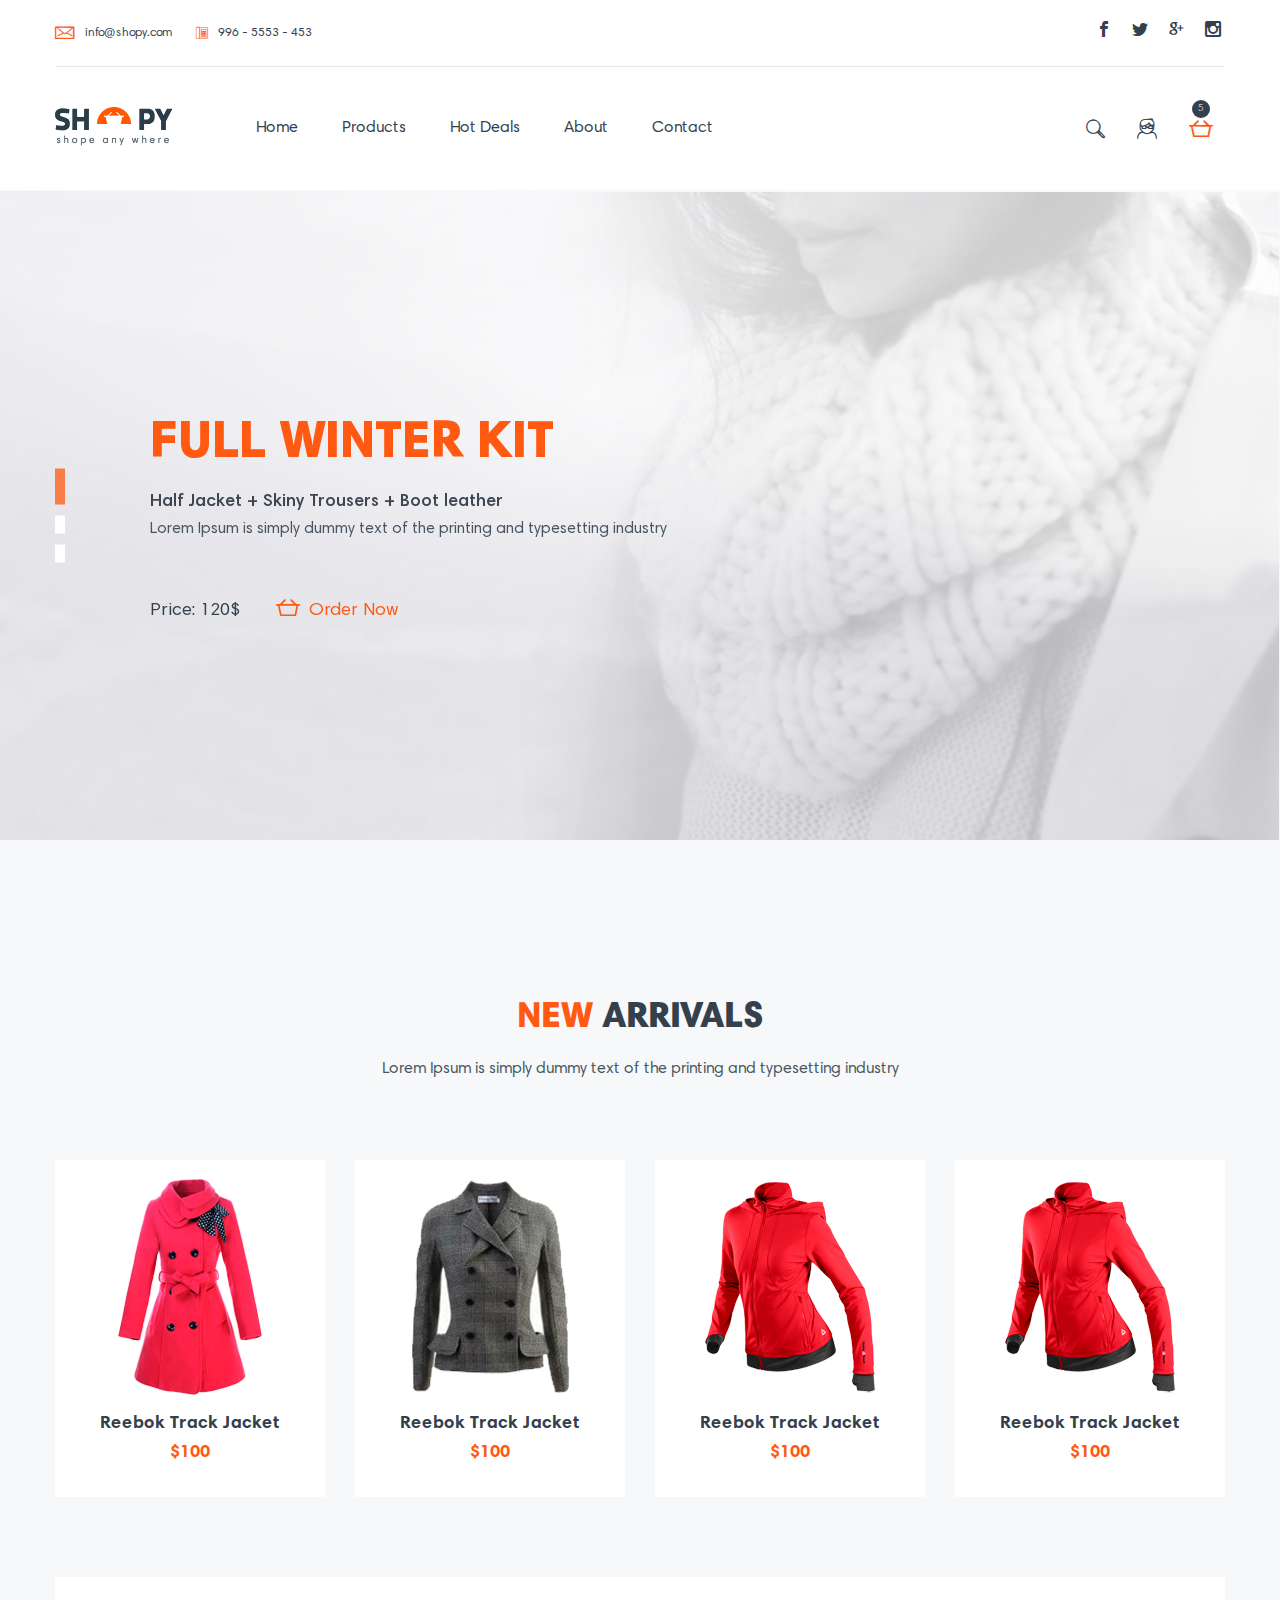
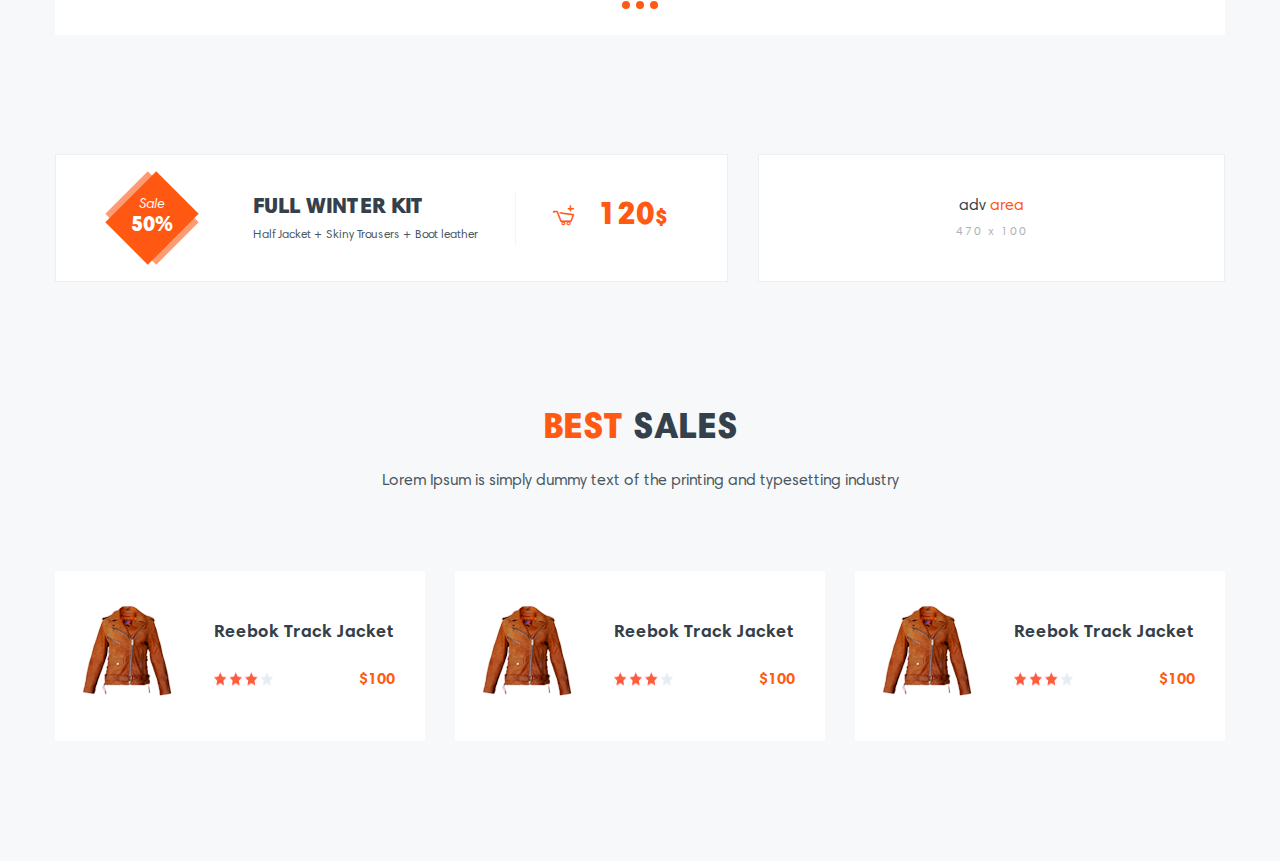
==== commit 69c902c6: "changes" ====
--- a/index.html
+++ b/index.html
@@ -123,7 +123,7 @@
     <div class="section .section-arrivals">
         <div class="container">
             <div class="section-heading">
-                <div class="section-title">NEW<span>ARRIVALS</span></div>
+                <div class="section-title">NEW <span>ARRIVALS</span></div>
                 <div class="section-description">Lorem Ipsum is simply dummy text of the printing and typesetting
                     industry
                 </div>
@@ -320,6 +320,67 @@
                             <div class="title">FULL WINTER KIT</div>
                             <div class="description">Half Jacket + Skiny Trousers + Boot leather</div>
                         </div>
+                        <div class="buy">
+                            <ul>
+                                <li><a href="#"><i class="icon-add-to-cart-icon"></i></a></li>
+                                <li>120<span>$</span></li>
+                            </ul>
+                        </div>
+                    </div>
+                </div>
+                <div class="adv-area">
+                    <div class="title">adv <span>area</span></div>
+                    <div class="description">470 x 100</div>
+                </div>
+            </div>
+        </div>
+    </div>
+    <div class="section section-best-sales">
+        <div class="container">
+            <div class="section-heading">
+                <div class="section-title">BEST <span>SALES</span></div>
+                <div class="section-description">Lorem Ipsum is simply dummy text of the printing and typesetting
+                    industry
+                </div>
+            </div>
+            <div class="card-sales-holder">
+                <div class="card card-sales">
+                    <div class="card-left">
+                        <img src="images/product-image4.png" alt="img4">
+                    </div>
+                    <div class="card-description">
+                        <div class="card-title">Reebok Track Jacket</div>
+                        <div class="stars-price">
+                            <img src="images/Rate.png" alt="stars">
+                            <div class="card-price">$100</div>
+                            <a href="#"><i class="icon-add-to-cart-icon"><span>add to cart</span></i></a>
+                        </div>
+                    </div>
+                </div>
+                <div class="card card-sales">
+                    <div class="card-left">
+                        <img src="images/product-image4.png" alt="img4">
+                    </div>
+                    <div class="card-description">
+                        <div class="card-title">Reebok Track Jacket</div>
+                        <div class="stars-price">
+                            <img src="images/Rate.png" alt="stars">
+                            <div class="card-price">$100</div>
+                            <a href="#"><i class="icon-add-to-cart-icon"><span>add to cart</span></i></a>
+                        </div>
+                    </div>
+                </div>
+                <div class="card card-sales">
+                    <div class="card-left">
+                        <img src="images/product-image4.png" alt="img4">
+                    </div>
+                    <div class="card-description">
+                        <div class="card-title">Reebok Track Jacket</div>
+                        <div class="stars-price">
+                            <img src="images/Rate.png" alt="stars">
+                            <div class="card-price">$100</div>
+                            <a href="#"><i class="icon-add-to-cart-icon"><span>add to cart</span></i></a>
+                        </div>
                     </div>
                 </div>
             </div>
--- a/scss/main.css
+++ b/scss/main.css
@@ -169,13 +169,15 @@
   height: auto; }
 .card-product .card-body {
   text-align: center; }
-  .card-product .card-body .card-price {
-    font-size: 18px;
-    color: #ff5912;
-    font-weight: bold; }
-.card-product .card-title {
+
+.card-title {
   font-size: 18px;
   color: #34404b;
+  font-weight: bold; }
+
+.card-price {
+  font-size: 18px;
+  color: #ff5912;
   font-weight: bold; }
 
 .navbar-toggler {
@@ -467,7 +469,9 @@
 
 .offers-holder {
   padding: 33px 60px;
-  background-color: #fff; }
+  background-color: #fff;
+  display: flex;
+  margin: 0 -15px; }
 
 .card-sale {
   width: 72px;
@@ -513,9 +517,124 @@
   bottom: 0;
   right: 0;
   left: 0;
-  opacity: .5;
+  opacity: .6;
   transform: rotate(45deg);
   background-color: #ff5912;
   z-index: -1; }
 
+.offers {
+  display: flex;
+  margin: 0 -15px; }
+
+.offers-holder,
+.adv-area {
+  border: 1px solid #eceff1;
+  margin: 0 15px; }
+
+.sale-title {
+  padding-right: 37px;
+  border-right: 1px solid #f5f5f6; }
+  .sale-title .title {
+    font-size: 22px;
+    font-weight: 900;
+    color: #34404b; }
+  .sale-title .description {
+    font-size: 12px; }
+
+.area {
+  display: flex;
+  padding-left: 65px;
+  align-items: center; }
+
+.buy {
+  padding-left: 37px;
+  margin: 0 -10px; }
+  .buy li {
+    padding: 0 10px;
+    font-size: 32px;
+    font-weight: 900;
+    color: #ff5912; }
+    .buy li span {
+      font-size: 22px; }
+  .buy i {
+    font-size: 20px;
+    color: #ff5912; }
+
+.adv-area {
+  background-color: #fff;
+  flex-grow: 1;
+  display: flex;
+  flex-direction: column;
+  justify-content: center;
+  align-items: center; }
+  .adv-area .title {
+    color: #34404b; }
+  .adv-area span {
+    color: #ff5912; }
+  .adv-area .description {
+    color: #34404b;
+    opacity: .4;
+    white-space: pre;
+    font-size: 12px;
+    letter-spacing: 2px;
+    padding-top: 3px; }
+
+.section-best-sales {
+  padding-top: 0; }
+
+.card-sales-holder {
+  display: flex;
+  justify-content: space-between;
+  margin: 0 -15px; }
+
+.card-sales {
+  width: 33.33%;
+  background-color: #fff;
+  padding: 35px 30px 35px 28px;
+  margin: 0 15px;
+  display: flex;
+  justify-content: space-between;
+  align-items: center;
+  position: relative;
+  transition: .2s all; }
+  .card-sales .card-title {
+    padding-bottom: 20px; }
+  .card-sales .card-price {
+    font-size: 16px;
+    transition: .2s; }
+  .card-sales img {
+    transition: .2s; }
+
+.stars-price {
+  display: flex;
+  justify-content: space-between;
+  margin-left: -8px;
+  position: relative;
+  transition: .2s; }
+  .stars-price a {
+    opacity: 0;
+    position: absolute;
+    transition: .2s; }
+  .stars-price i {
+    font-size: 20px; }
+  .stars-price span {
+    padding-left: 9px;
+    font-family: "Harmonia Sans Pro Cyr Semi Bd";
+    font-weight: 600;
+    font-style: normal;
+    font-size: 16px; }
+
+.card-sales:hover .stars-price a {
+  opacity: 1; }
+
+.card-sales:hover .stars-price img,
+.card-sales:hover .stars-price .card-price {
+  opacity: 0; }
+
+.card-sales:hover .stars-price {
+  justify-content: center; }
+
+.card-sales:hover {
+  box-shadow: 0 5px 15px rgba(0, 0, 0, 0.1); }
+
 /*# sourceMappingURL=main.css.map */
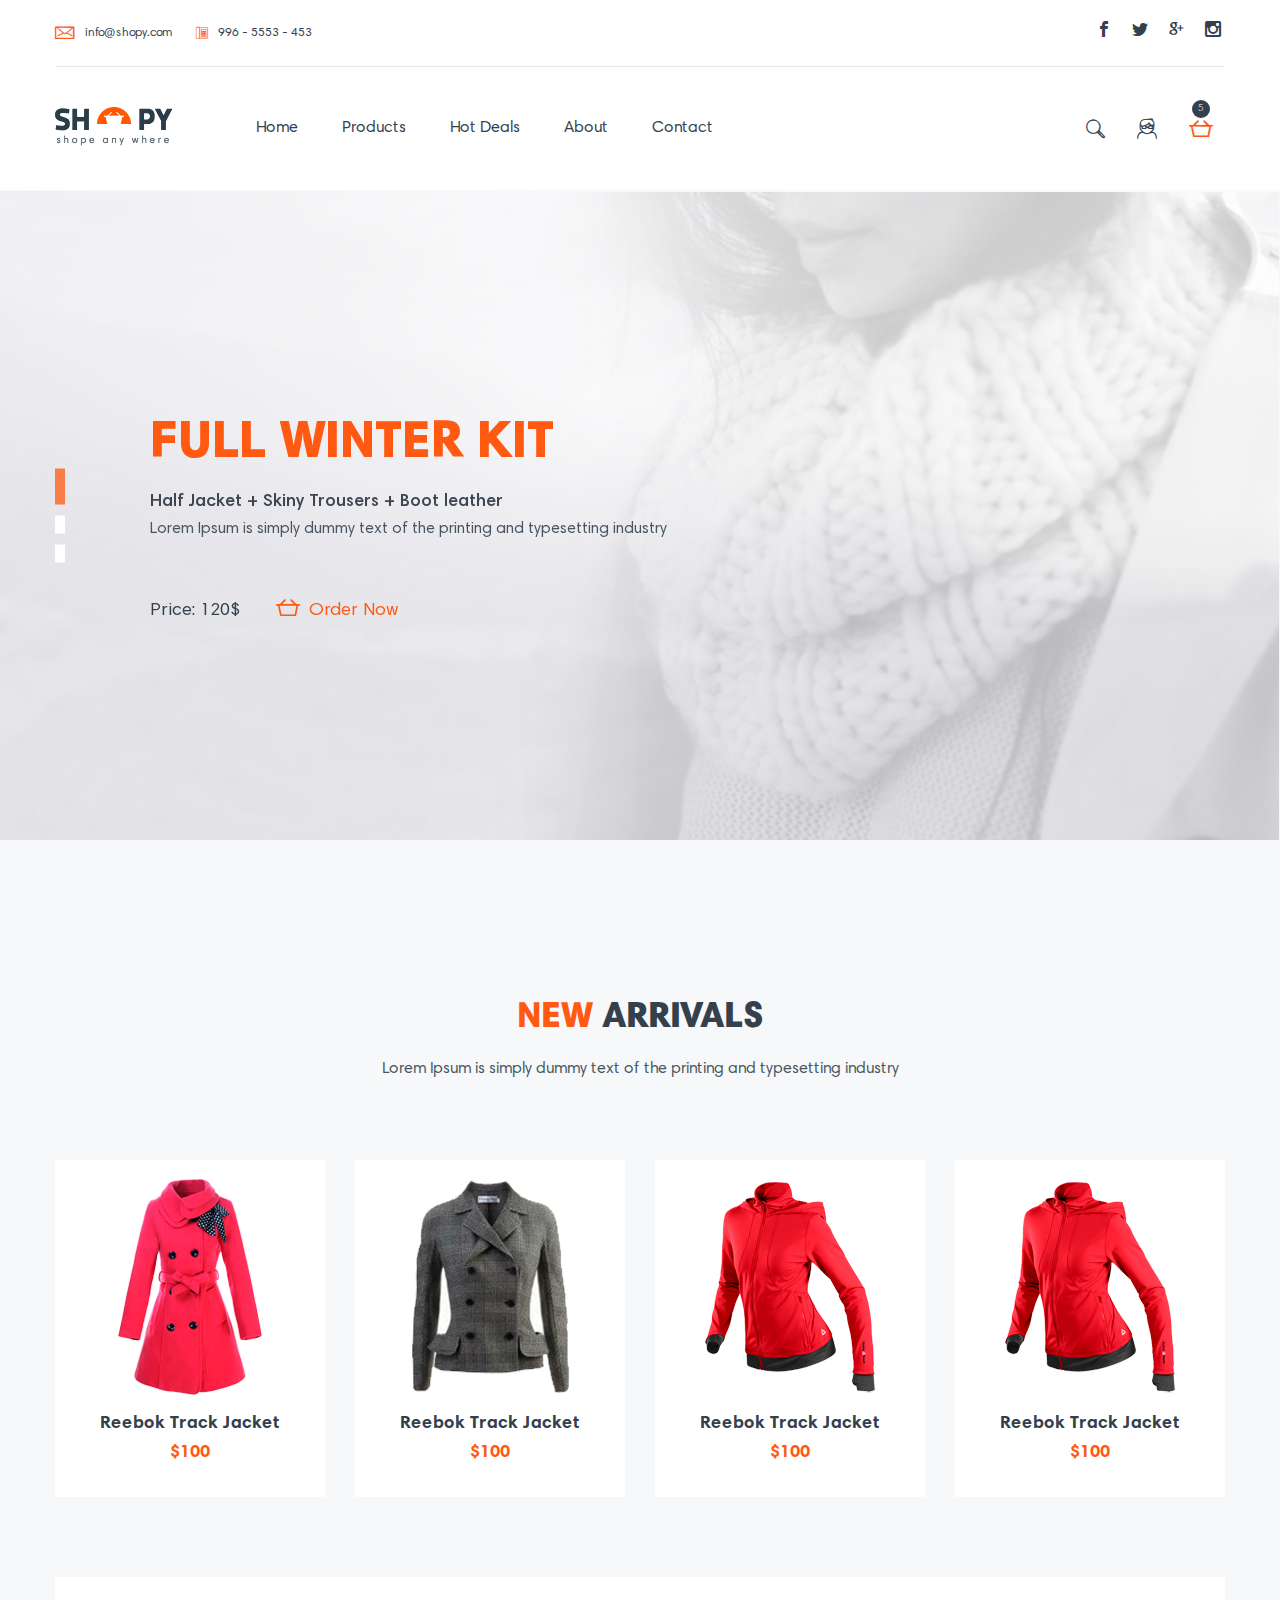
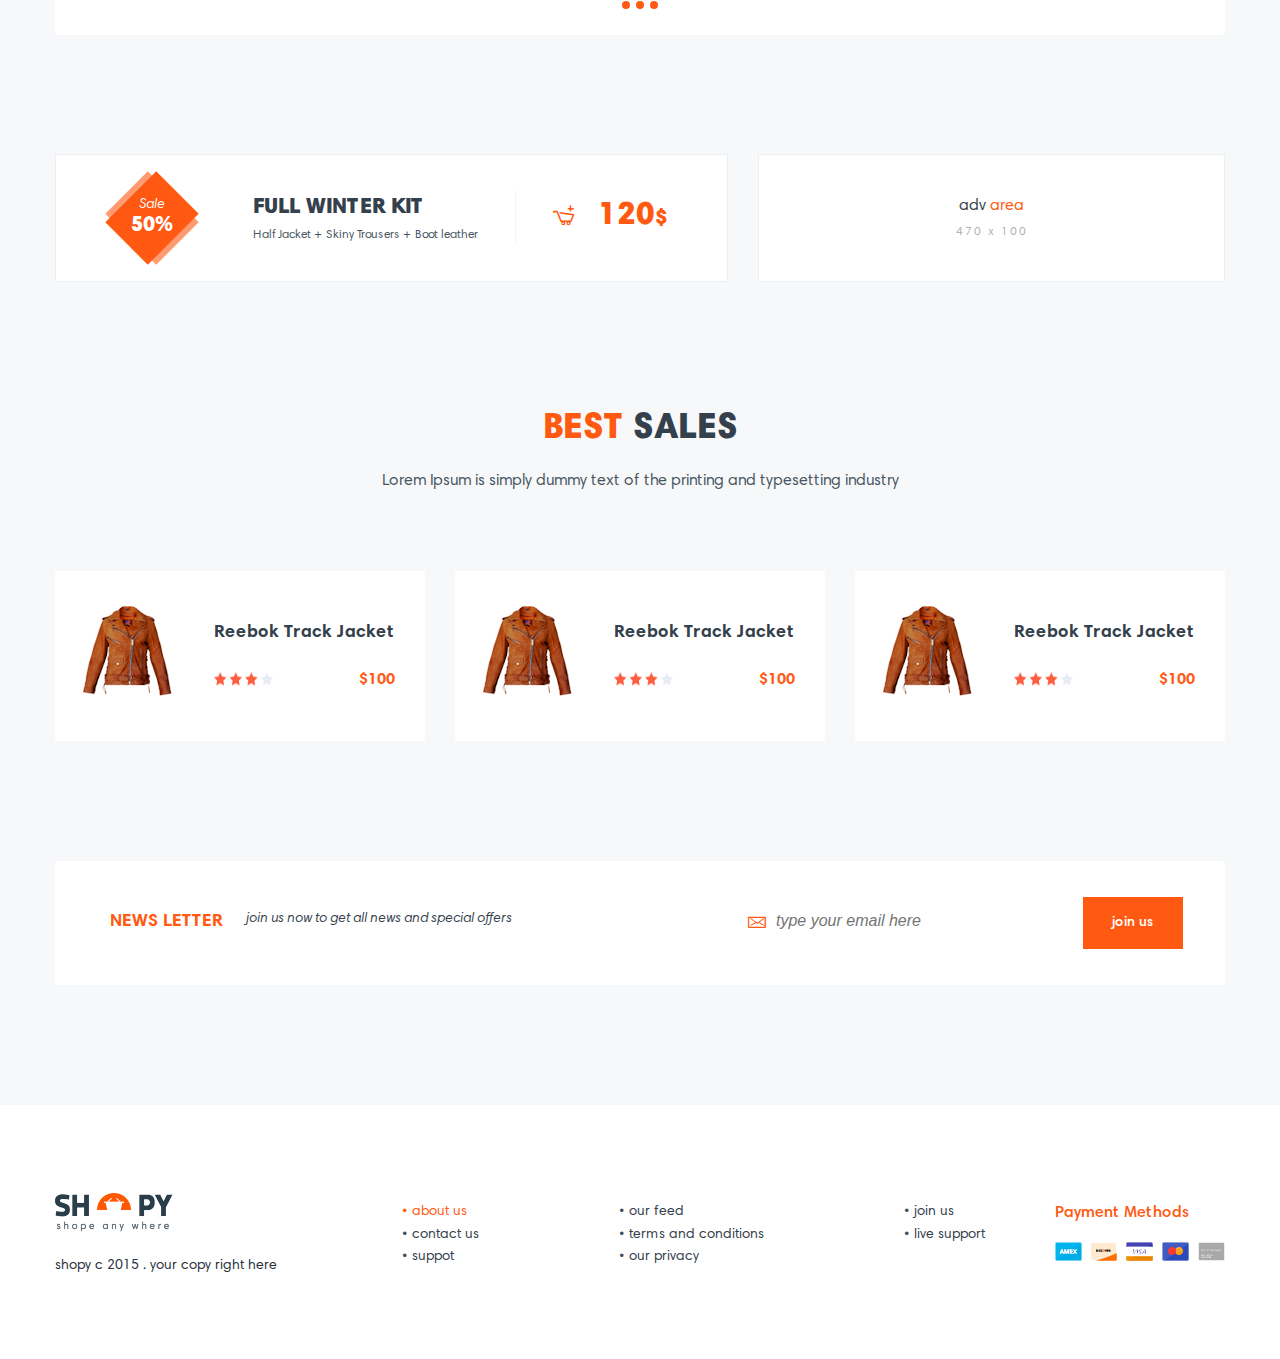
==== commit d4ab71db: "and first page" ====
--- a/index.html
+++ b/index.html
@@ -384,8 +384,54 @@
                     </div>
                 </div>
             </div>
+            <div class="news-letter">
+                <div class="right-block">
+                    <div class="title">NEWS LETTER</div>
+                    <div class="description">join us now to get all news and special offers</div>
+                </div>
+                <div class="left-block">
+                    <form>
+                        <div class="mail">
+                            <input type="email" name="email" placeholder="type your email here" required>
+                        </div>
+                        <input type="button" value="join us" name="btn" required>
+                    </form>
+                </div>
+            </div>
         </div>
     </div>
+    <footer>
+        <div class="container">
+            <div class="footer-holder">
+                <div class="copyright">
+                    <div class="logo">
+                        <img src="images/Logo.png" alt="logo">
+                    </div>
+                    <div class="cpr">shopy c 2015 . your copy right here</div>
+                </div>
+                <div class="footer-lists">
+                        <ul>
+                            <li class="active"><a href="#" >about us</a></li>
+                            <li><a href="#">contact us</a></li>
+                            <li><a href="#">suppot</a></li>
+                        </ul>
+                        <ul>
+                            <li><a href="#">our feed</a></li>
+                            <li><a href="#">terms and conditions</a></li>
+                            <li><a href="#">our privacy</a></li>
+                        </ul>
+                        <ul>
+                            <li><a href="#">join us</a></li>
+                            <li><a href="#">live support</a></li>
+                        </ul>
+                    <div class="payment">
+                        <div class="title">Payment Methods</div>
+                        <img src="images/payment.png" alt="payment">
+                    </div>
+                </div>
+            </div>
+        </div>
+    </footer>
 </div>
 <script src="js/jquery-3.2.1.min.js"></script>
 <script src="slick/slick.min.js"></script>
--- a/scss/main.css
+++ b/scss/main.css
@@ -1,3 +1,4 @@
+@charset "UTF-8";
 @font-face {
   font-family: 'Harmonia Sans Pro Cyr Semi Bd';
   src: url("../fonts/HarmoniaSansProCyr-SemiBd.woff2") format("woff2"), url("../fonts/HarmoniaSansProCyr-SemiBd.woff") format("woff"), url("../fonts/HarmoniaSansProCyr-SemiBd.svg#HarmoniaSansProCyr-SemiBd") format("svg");
@@ -585,7 +586,8 @@
 .card-sales-holder {
   display: flex;
   justify-content: space-between;
-  margin: 0 -15px; }
+  margin: 0 -15px;
+  padding-bottom: 120px; }
 
 .card-sales {
   width: 33.33%;
@@ -637,4 +639,94 @@
 .card-sales:hover {
   box-shadow: 0 5px 15px rgba(0, 0, 0, 0.1); }
 
+.news-letter {
+  display: flex;
+  background-color: #fff;
+  align-items: center;
+  padding: 36px 42px 36px 55px;
+  justify-content: space-between; }
+
+.right-block {
+  display: flex; }
+  .right-block .title {
+    font-weight: bold;
+    color: #ff5912;
+    font-size: 18px;
+    padding-right: 23px; }
+  .right-block .description {
+    font-style: italic;
+    font-size: 14px;
+    color: #34404b; }
+
+.left-block input[type="button"] {
+  font-family: "Harmonia Sans Pro Cyr Semi Bd";
+  font-size: 14px;
+  color: #fff;
+  padding: 18px 29px;
+  background-color: #ff5912;
+  border: none;
+  cursor: pointer;
+  margin-left: 75px; }
+.left-block .mail {
+  display: inline-flex;
+  position: relative; }
+  .left-block .mail::before {
+    position: absolute;
+    content: '\e902';
+    font-family: 'icomoon';
+    top: 14px;
+    left: 12px;
+    color: #ff5912;
+    cursor: pointer;
+    font-size: 11px; }
+.left-block input[type="email"] {
+  padding: 12px 20px 12px 40px;
+  font-style: italic;
+  border: none;
+  color: #555; }
+
+footer {
+  background-color: #fff;
+  padding: 88px 0 81px 0;
+  font-size: 14px;
+  color: #28313b; }
+  footer li {
+    display: block;
+    position: relative; }
+    footer li::before {
+      padding-right: 8px;
+      content: "• ";
+      color: #41515d;
+      position: absolute; }
+    footer li a {
+      padding-left: 10px; }
+  footer .active a {
+    color: #ff5912; }
+  footer .active::before {
+    padding-right: 8px;
+    content: "• ";
+    color: #ff5912;
+    position: absolute; }
+
+.footer-holder {
+  display: flex;
+  justify-content: space-between;
+  align-items: center; }
+
+.footer-lists {
+  display: flex;
+  justify-content: space-between;
+  align-self: center; }
+  .footer-lists ul {
+    padding: 0 70px; }
+
+.payment .title {
+  font-family: 'Harmonia Sans Pro Cyr Semi Bd';
+  color: #ff5912;
+  padding-bottom: 15px;
+  font-size: 16px; }
+
+.copyright .logo {
+  padding-bottom: 15px; }
+
 /*# sourceMappingURL=main.css.map */
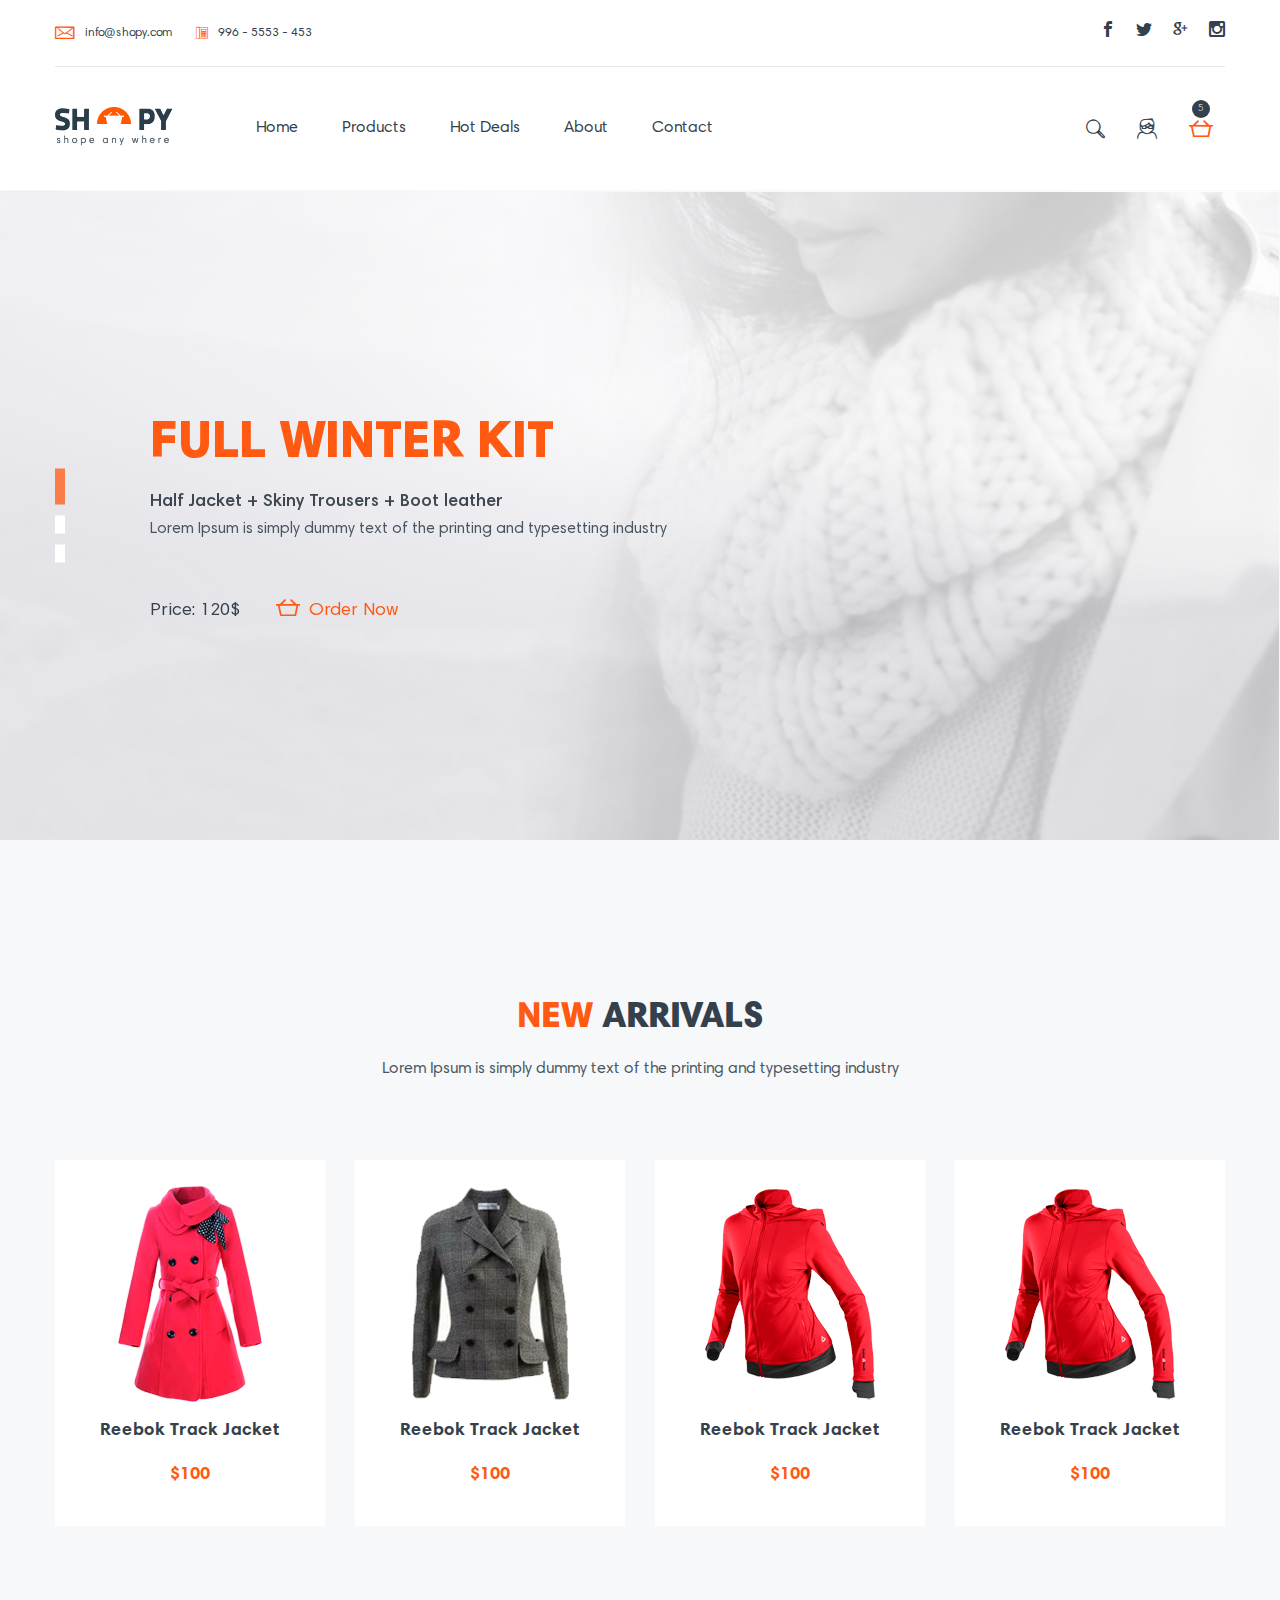
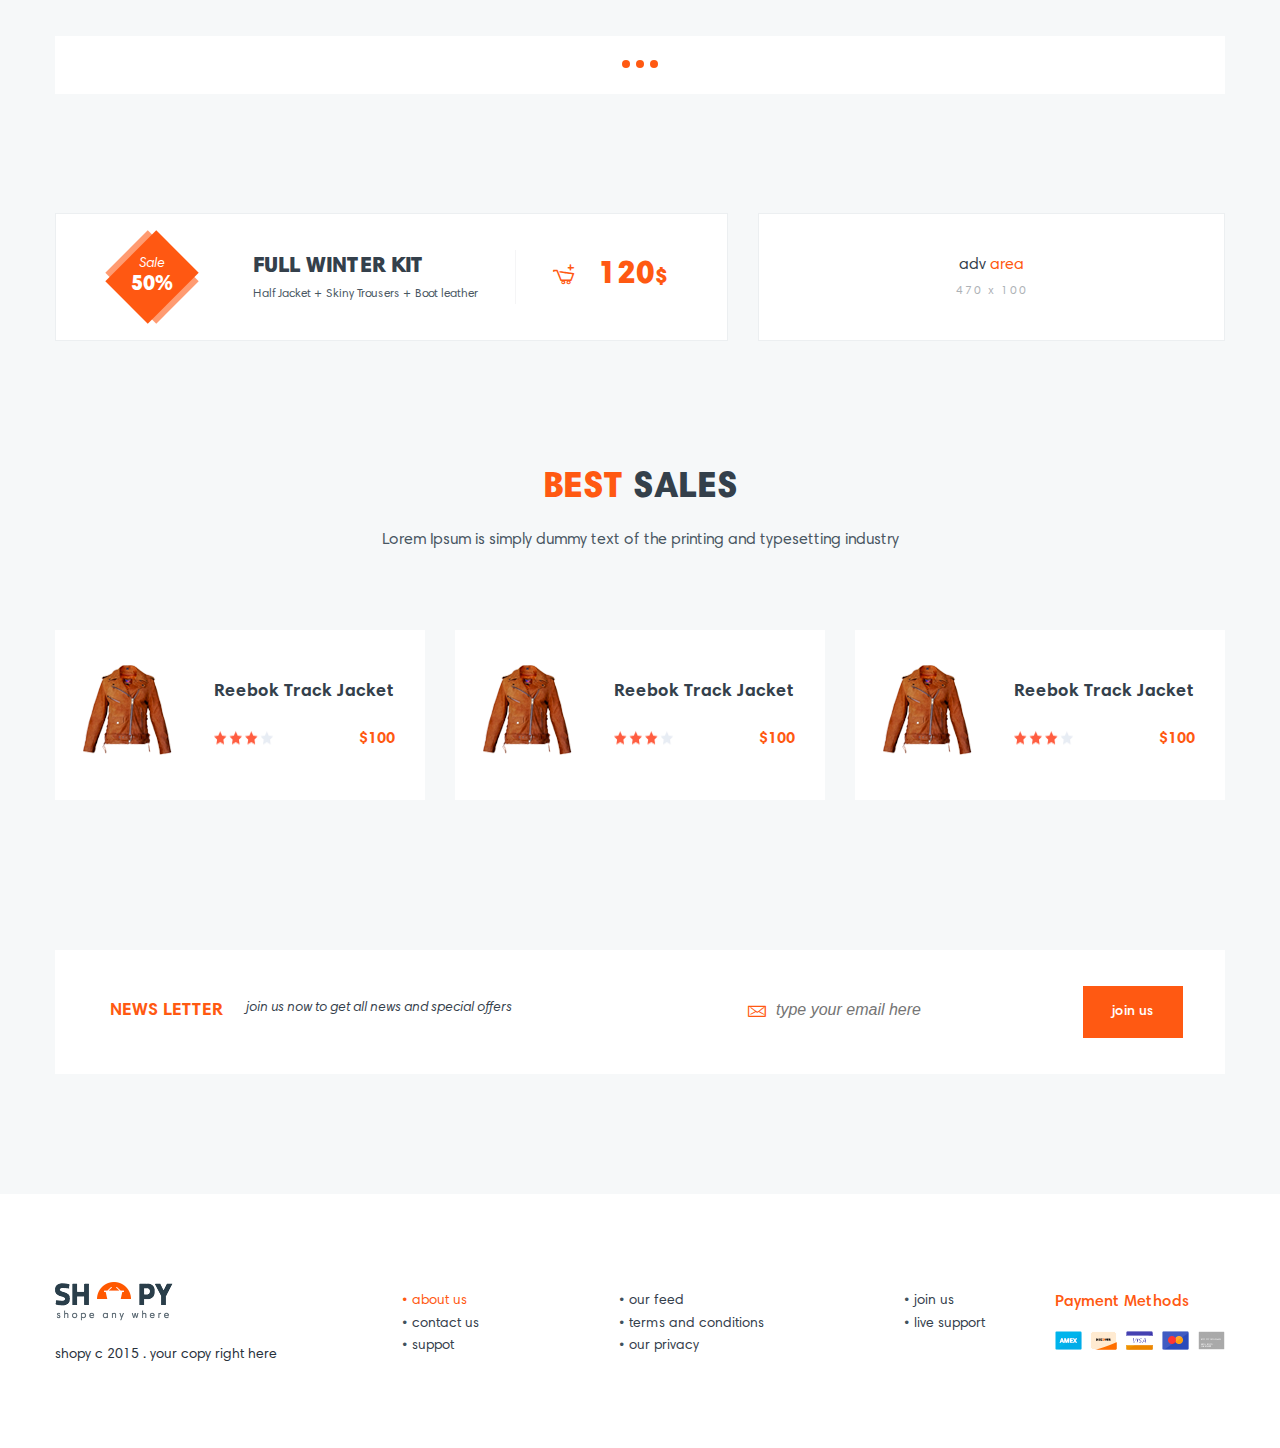
==== commit 49deb140: "responsive" ====
--- a/index.html
+++ b/index.html
@@ -22,13 +22,13 @@
                         </li>
                     </ul>
                 </div>
+                <a href="#" class="navbar-toggler">Menu</a>
                 <div class="list-socials">
                     <ul>
                         <li><a href="#" class="icon-facebook"></a></li>
                         <li><a href="#" class="icon-twitter"></a></li>
                         <li><a href="#" class="icon-google-icon"></a></li>
                         <li><a href="#" class="icon-instagram-icon"></a></li>
-                        <li><a href="#" class="navbar-toggler"></a></li>
                     </ul>
                 </div>
             </div>
@@ -37,10 +37,10 @@
                     <div class="logo">
                         <a href="#"><img src="images/Logo.png" alt="logo"></a>
                     </div>
-                    <div class="navbar-nar">
+                    <div class="navbar-nav">
                         <ul>
-                            <li><a href="#">Home</a></li>
-                            <li><a href="#">Products</a></li>
+                            <li><a href="index.html">Home</a></li>
+                            <li><a href="products.html" target="_blank">Products</a></li>
                             <li><a href="#">Hot Deals</a></li>
                             <li><a href="#">About</a></li>
                             <li><a href="#">Contact</a></li>
--- a/scss/main.css
+++ b/scss/main.css
@@ -121,6 +121,12 @@
 h1, h2, h3, h4, h5 {
   margin: 0; }
 
+form,
+fieldset {
+  border: none;
+  padding: 0;
+  margin: 0; }
+
 ul {
   padding-left: 0; }
 
@@ -174,7 +180,8 @@
 .card-title {
   font-size: 18px;
   color: #34404b;
-  font-weight: bold; }
+  font-weight: bold;
+  padding-bottom: 15px; }
 
 .card-price {
   font-size: 18px;
@@ -229,9 +236,9 @@
   .header-left .logo {
     margin-right: 83px; }
 
-.navbar-nar ul {
+.navbar-nav ul {
   margin: 0 -20px; }
-.navbar-nar li {
+.navbar-nav li {
   padding: 0 20px; }
 
 .list-options li {
@@ -389,16 +396,17 @@
   background-color: #2cdd7b; }
 
 .card-product {
-  width: 25%;
-  margin: 0 15px;
-  background-color: #fff;
-  padding: 30px;
-  position: relative; }
+  margin: 0 15px 30px 15px;
+  background-color: #fff;
+  padding: 37px 30px;
+  position: relative;
+  flex-basis: 270px; }
 
 .card-products {
   display: flex;
   justify-content: space-between;
-  margin: 0 -15px; }
+  margin: 0 -15px;
+  flex-wrap: wrap; }
 
 .card-header {
   height: 220px;
@@ -440,10 +448,10 @@
   .card-hover .ws {
     white-space: pre; }
   .card-hover .card-body {
-    padding-bottom: 14px; }
+    padding-bottom: 25px; }
 
 .card-list-colors {
-  padding-bottom: 22px;
+  padding-bottom: 30px;
   border-bottom: 1px solid #f2f4f7; }
 
 .card-list-options i {
@@ -585,12 +593,13 @@
 
 .card-sales-holder {
   display: flex;
-  justify-content: space-between;
+  justify-content: space-around;
   margin: 0 -15px;
-  padding-bottom: 120px; }
+  padding-bottom: 120px;
+  flex-wrap: wrap; }
 
 .card-sales {
-  width: 33.33%;
+  flex-basis: 370px;
   background-color: #fff;
   padding: 35px 30px 35px 28px;
   margin: 0 15px;
@@ -598,7 +607,8 @@
   justify-content: space-between;
   align-items: center;
   position: relative;
-  transition: .2s all; }
+  transition: .2s all;
+  margin-bottom: 30px; }
   .card-sales .card-title {
     padding-bottom: 20px; }
   .card-sales .card-price {
@@ -729,4 +739,215 @@
 .copyright .logo {
   padding-bottom: 15px; }
 
+.sidebar {
+  max-width: 300px;
+  width: 100%;
+  padding: 0 15px;
+  margin-left: -15px;
+  display: inline-block;
+  margin-right: -4px; }
+
+.categories,
+.price-filter,
+.sizes,
+.brands {
+  background-color: #fff;
+  margin-bottom: 30px;
+  padding: 34px 30px 32px 40px; }
+
+.categories li {
+  display: block;
+  padding-bottom: 25px; }
+  .categories li:last-child {
+    padding-bottom: 0; }
+  .categories li a {
+    font-family: 'Harmonia Sans Pro Cyr Semi Bd'; }
+
+.categories h2,
+.categories legend,
+.price-filter h2,
+.price-filter legend,
+.sizes h2,
+.sizes legend,
+.brands h2,
+.brands legend {
+  font-size: 18px;
+  font-weight: 900;
+  color: #ff5912;
+  padding-bottom: 30px; }
+
+.sizes label,
+.brands label {
+  font-family: 'Harmonia Sans Pro Cyr Semi Bd'; }
+.sizes .sz,
+.brands .sz {
+  padding-bottom: 25px; }
+  .sizes .sz:last-child,
+  .brands .sz:last-child {
+    padding-bottom: 0; }
+
+input[type=checkbox] {
+  visibility: hidden;
+  position: absolute; }
+
+input[type=checkbox] + label:before {
+  height: 13px;
+  width: 13px;
+  content: '';
+  display: inline-block;
+  vertical-align: baseline;
+  background-color: #f1f3f5;
+  margin-right: 8px; }
+
+input[type=checkbox]:checked + label:before {
+  border: 4px solid #ff5912;
+  background-color: #fff; }
+
+.theme-green .back-bar .selected-bar {
+  background-image: linear-gradient(to bottom, #43525d, #43525d); }
+
+.theme-green .back-bar .pointer {
+  border: 1px solid #43525d;
+  background-color: #43525d;
+  background-image: linear-gradient(to bottom, #43525d, #43525d); }
+
+.slider-container .back-bar .pointer-label {
+  font-size: 15px;
+  padding-right: 8px;
+  margin-left: -2px;
+  top: -28px; }
+  .slider-container .back-bar .pointer-label::before {
+    position: absolute;
+    content: '$';
+    top: 0;
+    right: 0; }
+
+.theme-green .back-bar {
+  background-image: linear-gradient(to bottom, #f1f3f5, #f1f3f5);
+  border-radius: 0;
+  cursor: pointer; }
+  .theme-green .back-bar .pointer-label {
+    color: #43525d; }
+
+.theme-green .scale {
+  opacity: 0; }
+
+.slider-container .back-bar .pointer {
+  cursor: pointer; }
+
+.price-filter legend {
+  padding-bottom: 60px; }
+
+.rs {
+  padding-bottom: 37px; }
+
+input[type=number]::-webkit-inner-spin-button {
+  -webkit-appearance: none; }
+
+input[type=number] {
+  width: 45px;
+  border: none;
+  background-color: #f1f3f5;
+  padding: 5px 5px;
+  margin-bottom: 2px; }
+
+.value-filter {
+  display: inline-flex; }
+  .value-filter label {
+    font-family: 'Harmonia Sans Pro Cyr Semi Bd';
+    font-size: 14px;
+    color: #34404b;
+    padding-right: 15px; }
+
+label[for="to"] {
+  padding-left: 10px; }
+
+.products-gallery {
+  display: inline-block;
+  max-width: 900px;
+  width: 100%;
+  margin-right: -15px;
+  vertical-align: top; }
+  .products-gallery .card-product {
+    display: inline-block;
+    width: 33.33%;
+    margin-bottom: 30px; }
+  .products-gallery .card-products {
+    margin: 0; }
+  .products-gallery .holder-dots {
+    padding: 0 15px; }
+
+.section-sidebar {
+  padding-bottom: 0; }
+
+.navbar-nar {
+  position: relative; }
+
+@media screen and (max-width: 917px) {
+  .section {
+    padding: 80px 0; }
+
+  .card-products {
+    justify-content: space-around; }
+
+  .news-letter {
+    flex-wrap: wrap;
+    justify-content: center;
+    padding: 18px 20px; }
+    .news-letter .right-block {
+      width: 100%;
+      justify-content: center;
+      margin-bottom: 20px; }
+
+  .footer-holder {
+    flex-wrap: wrap;
+    flex-direction: column-reverse; }
+    .footer-holder .footer-lists {
+      width: 100%;
+      margin-bottom: 15px; }
+      .footer-holder .footer-lists ul {
+        padding: 0 15px; }
+    .footer-holder .copyright {
+      align-self: flex-start; }
+
+  .offers {
+    flex-wrap: wrap;
+    justify-content: center; }
+    .offers .offers-holder {
+      margin-bottom: 5px; }
+
+  .navbar-toggler {
+    display: inline-block;
+    position: absolute;
+    top: 0;
+    right: 0;
+    width: 60px;
+    height: 48px;
+    overflow: hidden;
+    font-size: 19px;
+    color: #34404b;
+    padding: 16px 0;
+    margin-right: 5px; }
+
+  .navbar-nav {
+    position: absolute;
+    display: none;
+    z-index: 1000;
+    background: rgba(29, 33, 38, 0.9);
+    width: 96%;
+    padding: 0 15px;
+    top: 66px; }
+    .navbar-nav ul {
+      margin: 20px 0; }
+    .navbar-nav li {
+      display: block;
+      margin: 12px 0; }
+      .navbar-nav li a {
+        color: #fff; }
+        .navbar-nav li a:hover {
+          color: #ff5912; }
+
+  .list-socials {
+    margin-right: 50px; } }
+
 /*# sourceMappingURL=main.css.map */
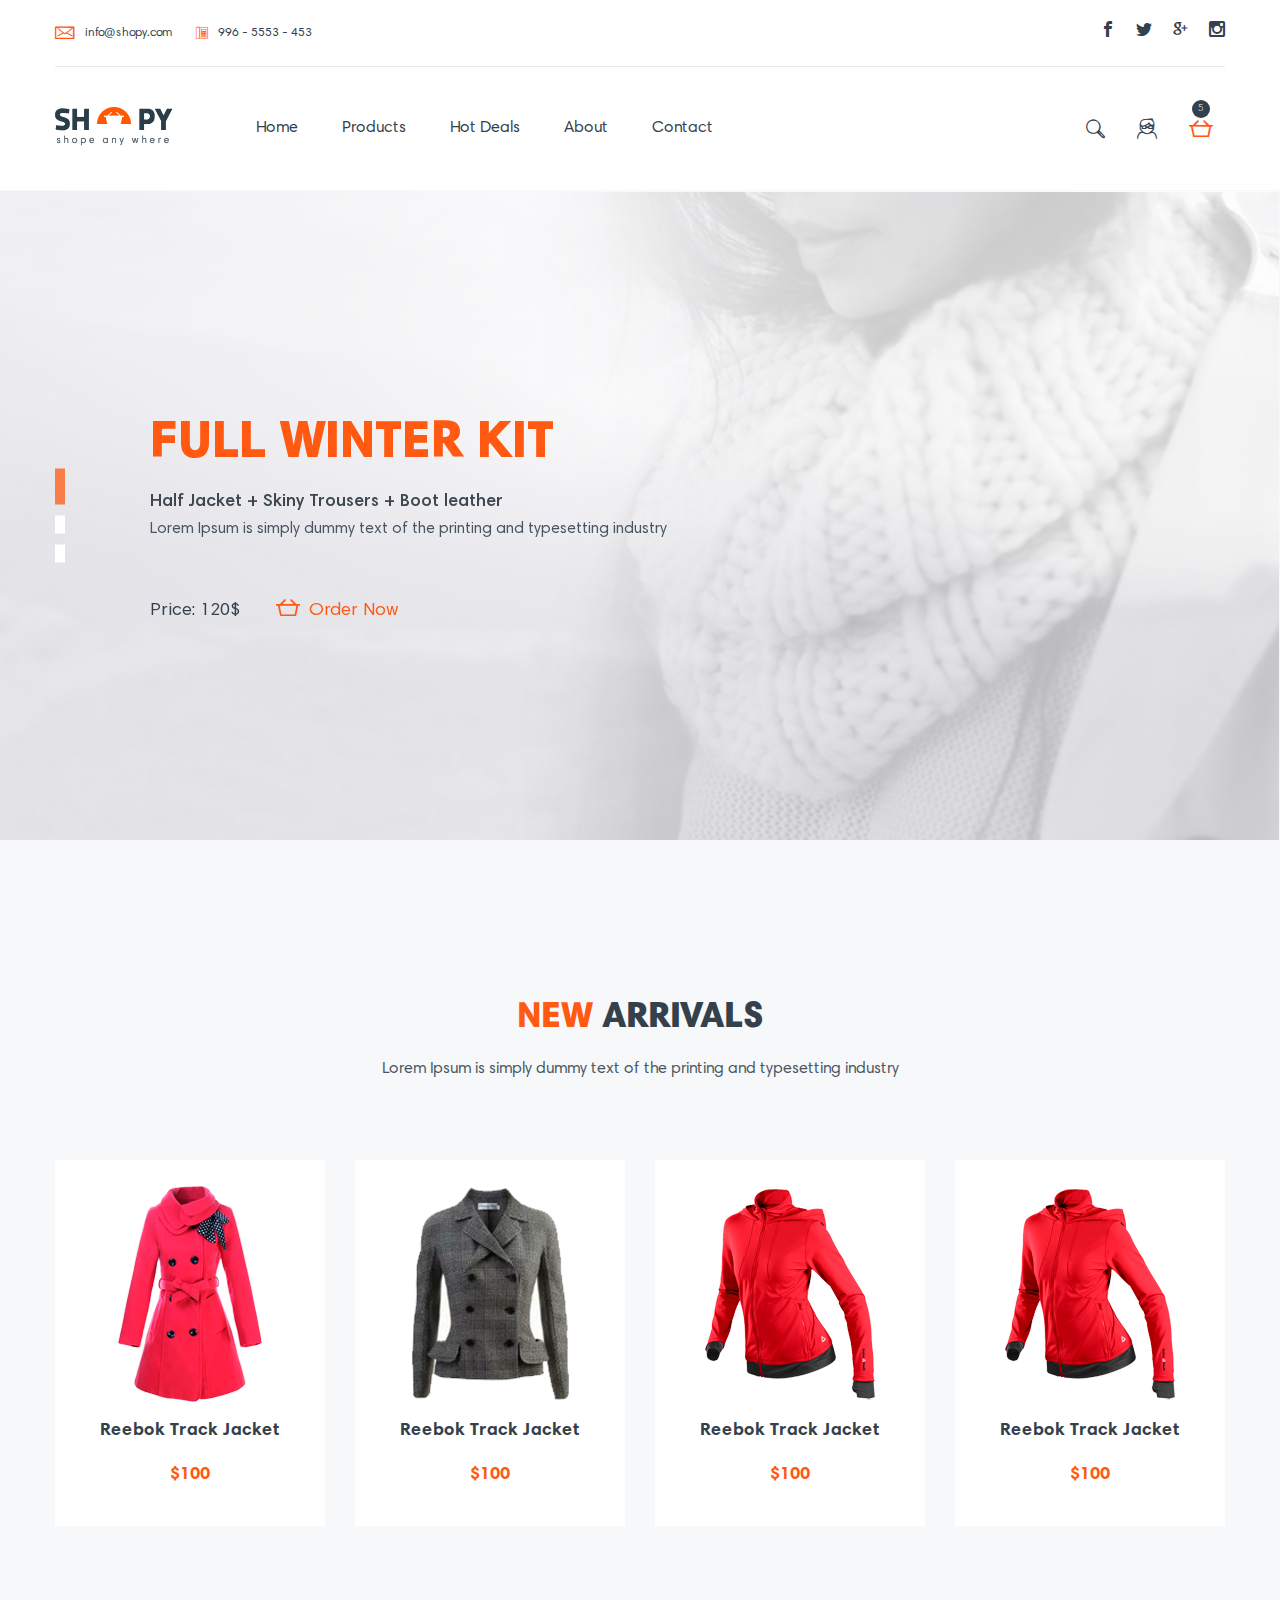
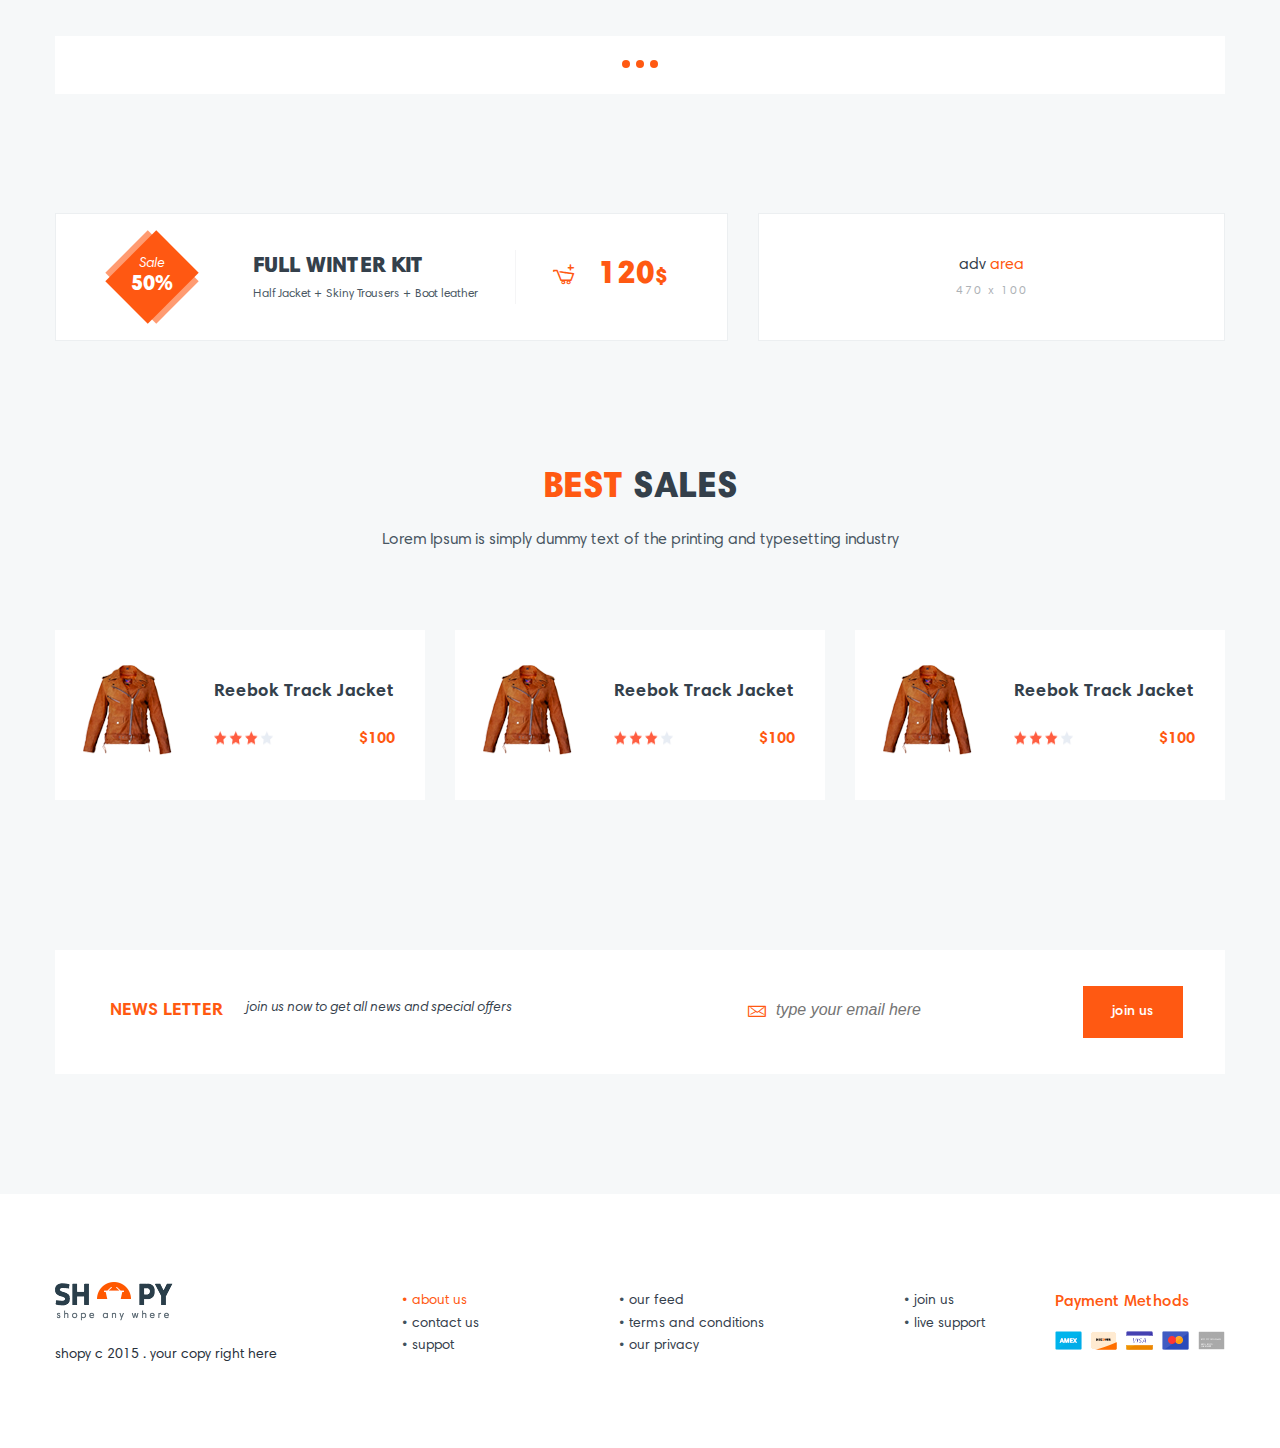
==== commit 440b4681: "add lost page" ====
--- a/index.html
+++ b/index.html
@@ -41,7 +41,7 @@
                         <ul>
                             <li><a href="index.html">Home</a></li>
                             <li><a href="products.html" target="_blank">Products</a></li>
-                            <li><a href="#">Hot Deals</a></li>
+                            <li><a href="hotdeals.html" target="_blank">Hot Deals</a></li>
                             <li><a href="#">About</a></li>
                             <li><a href="#">Contact</a></li>
                         </ul>
--- a/scss/main.css
+++ b/scss/main.css
@@ -949,5 +949,122 @@
 
   .list-socials {
     margin-right: 50px; } }
+.section-slider {
+  background-color: #fff; }
+
+.slide-product {
+  max-width: 485px;
+  width: 100%;
+  justify-content: center;
+  padding: 0 70px; }
+
+.holder-slider {
+  display: flex; }
+
+.card-specification {
+  width: 100%; }
+  .card-specification .title {
+    font-family: "Harmonia Sans Pro Cyr";
+    font-size: 52px;
+    font-weight: 900;
+    text-transform: uppercase;
+    color: #ff5912; }
+  .card-specification .goods {
+    font-family: 'Harmonia Sans Pro Cyr Semi Bd';
+    font-size: 18px;
+    color: #3c4751; }
+  .card-specification .main {
+    margin-bottom: 40px; }
+  .card-specification p {
+    max-width: 518px;
+    margin-bottom: 0; }
+    .card-specification p:last-child {
+      max-width: 350px;
+      margin-top: 0; }
+
+.choose-holder {
+  padding: 40px 0;
+  display: flex;
+  justify-content: space-between;
+  border-top: 1px solid #edeff1;
+  border-bottom: 1px solid #edeff1; }
+
+.choose-size {
+  display: flex;
+  font-family: 'Harmonia Sans Pro Cyr Semi Bd';
+  font-size: 18px;
+  color: #34404b; }
+  .choose-size .list-sizes {
+    padding-left: 21px; }
+    .choose-size .list-sizes a {
+      font-size: 14px; }
+    .choose-size .list-sizes .active {
+      font-size: 18px;
+      color: #ff5912; }
+
+.choose-quantity label {
+  font-family: 'Harmonia Sans Pro Cyr Semi Bd';
+  font-size: 18px;
+  color: #34404b;
+  padding-right: 21px; }
+.choose-quantity input[type="number"] {
+  width: 42px;
+  padding: 5px 16px;
+  background-color: #fff; }
+.choose-quantity ::-webkit-input-placeholder {
+  color: #ff5912; }
+
+.price-buttons-holder {
+  display: flex;
+  margin-top: 40px;
+  justify-content: space-between; }
+  .price-buttons-holder .list-price li {
+    padding-left: 0;
+    font-size: 20px;
+    color: #34404b;
+    font-weight: 900; }
+
+.social-btn-holder {
+  display: flex; }
+  .social-btn-holder .list-options li {
+    padding: 0 14px; }
+  .social-btn-holder .card-list-options {
+    padding-right: 25px; }
+  .social-btn-holder .btn a {
+    color: #fff;
+    background-color: #ff5912;
+    padding: 15px 24px;
+    border-radius: 24px; }
+
+.top-slider-init {
+  margin-bottom: 80px; }
+
+.top-slider img {
+  margin: 0 auto; }
+
+.bottom-slider-init {
+  margin: 0 -8px; }
+
+.bottom-slider {
+  width: 95px;
+  height: 69px;
+  display: flex !important;
+  align-items: center;
+  justify-content: center;
+  background-color: #f7f9f9;
+  padding: 7px 10px;
+  margin: 0 8px; }
+
+.slide-product .active {
+  position: relative; }
+  .slide-product .active::before {
+    position: absolute;
+    content: '';
+    top: 0;
+    bottom: 0;
+    right: 0;
+    left: 0;
+    background-color: #ff5912;
+    opacity: .7; }
 
 /*# sourceMappingURL=main.css.map */
